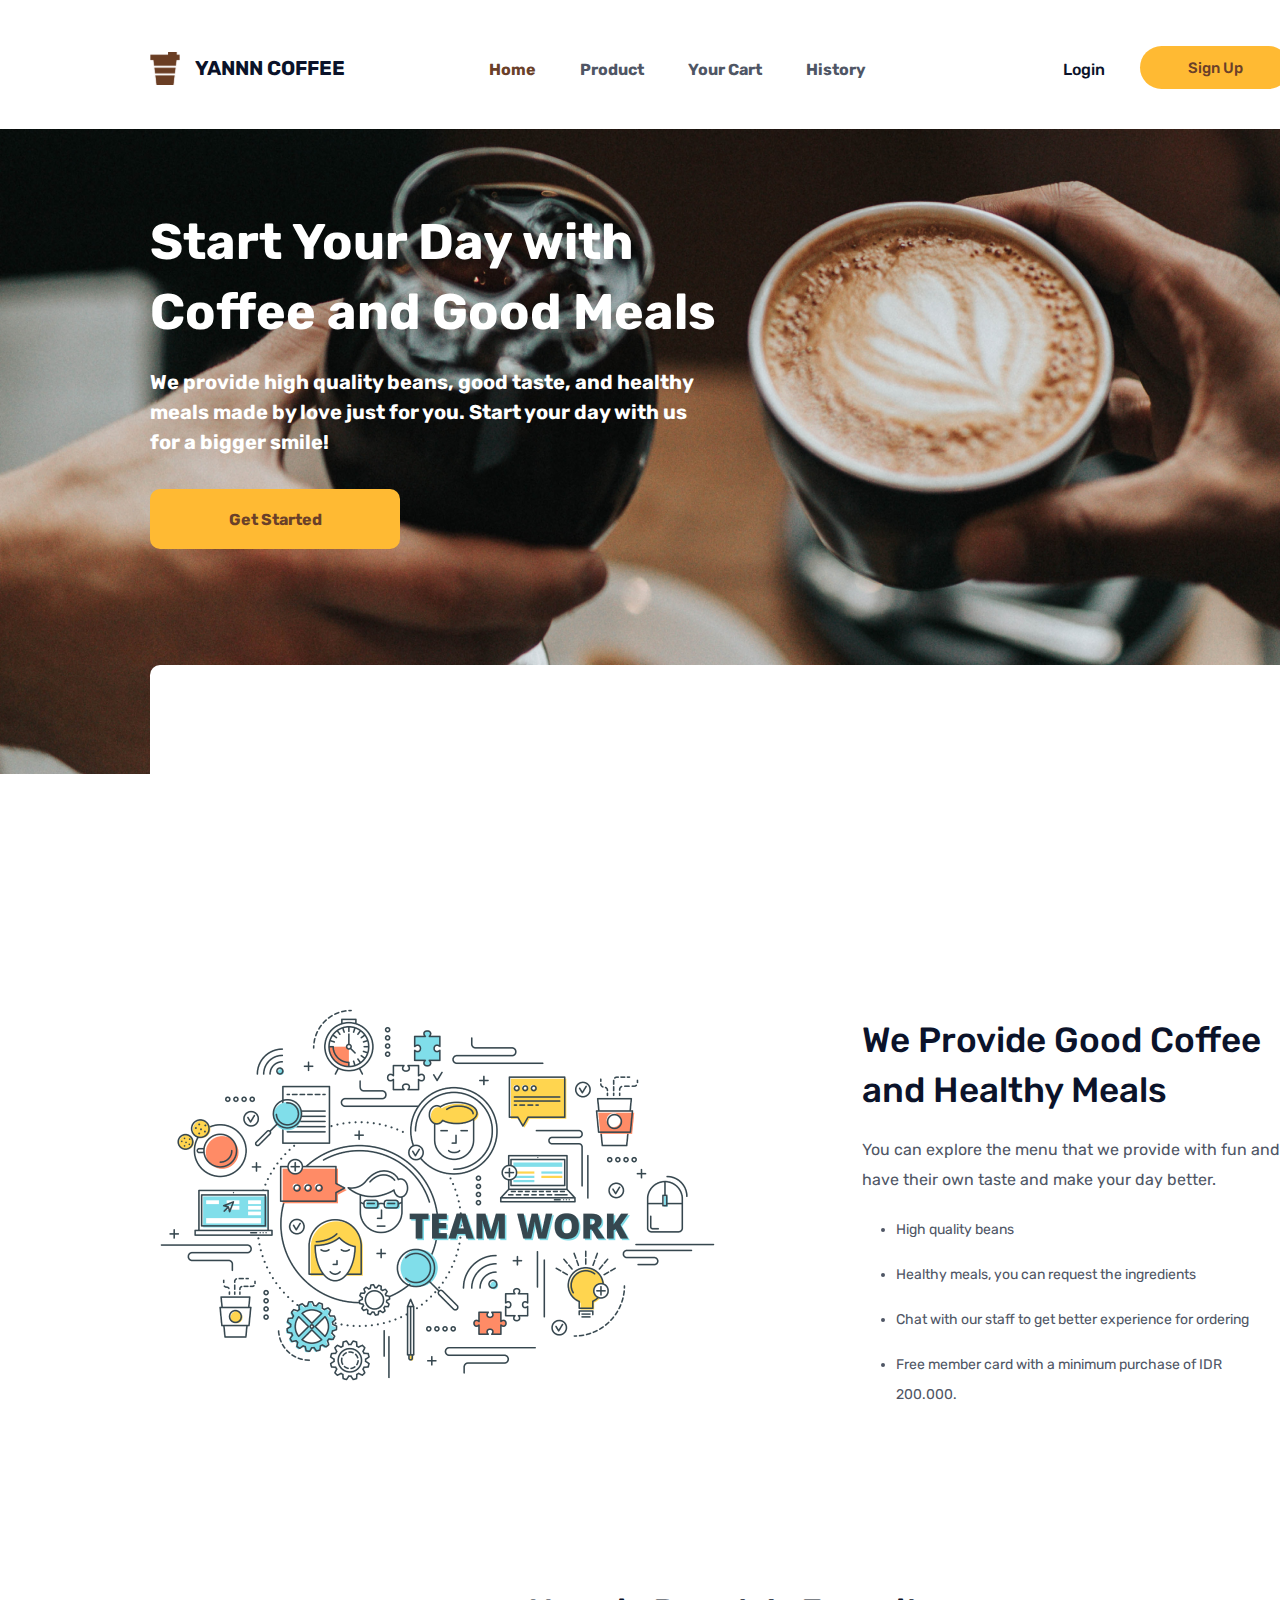
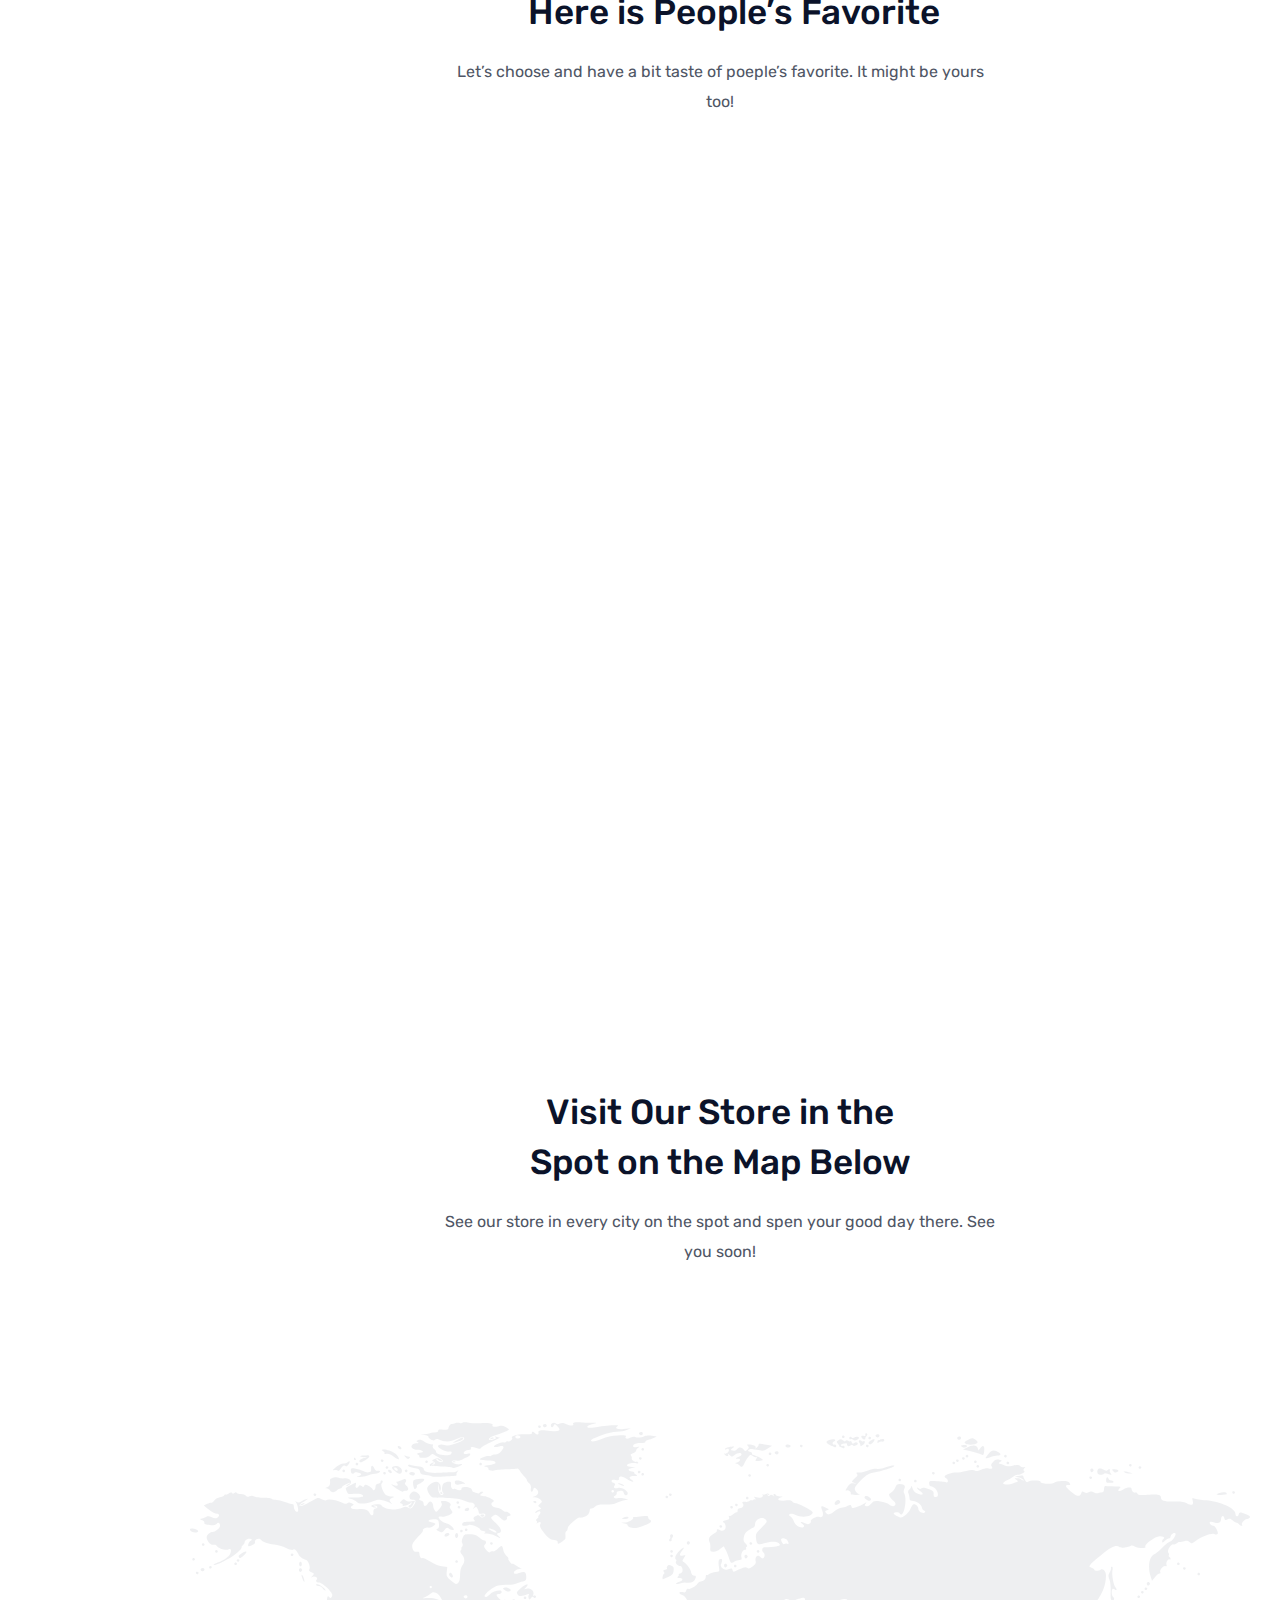
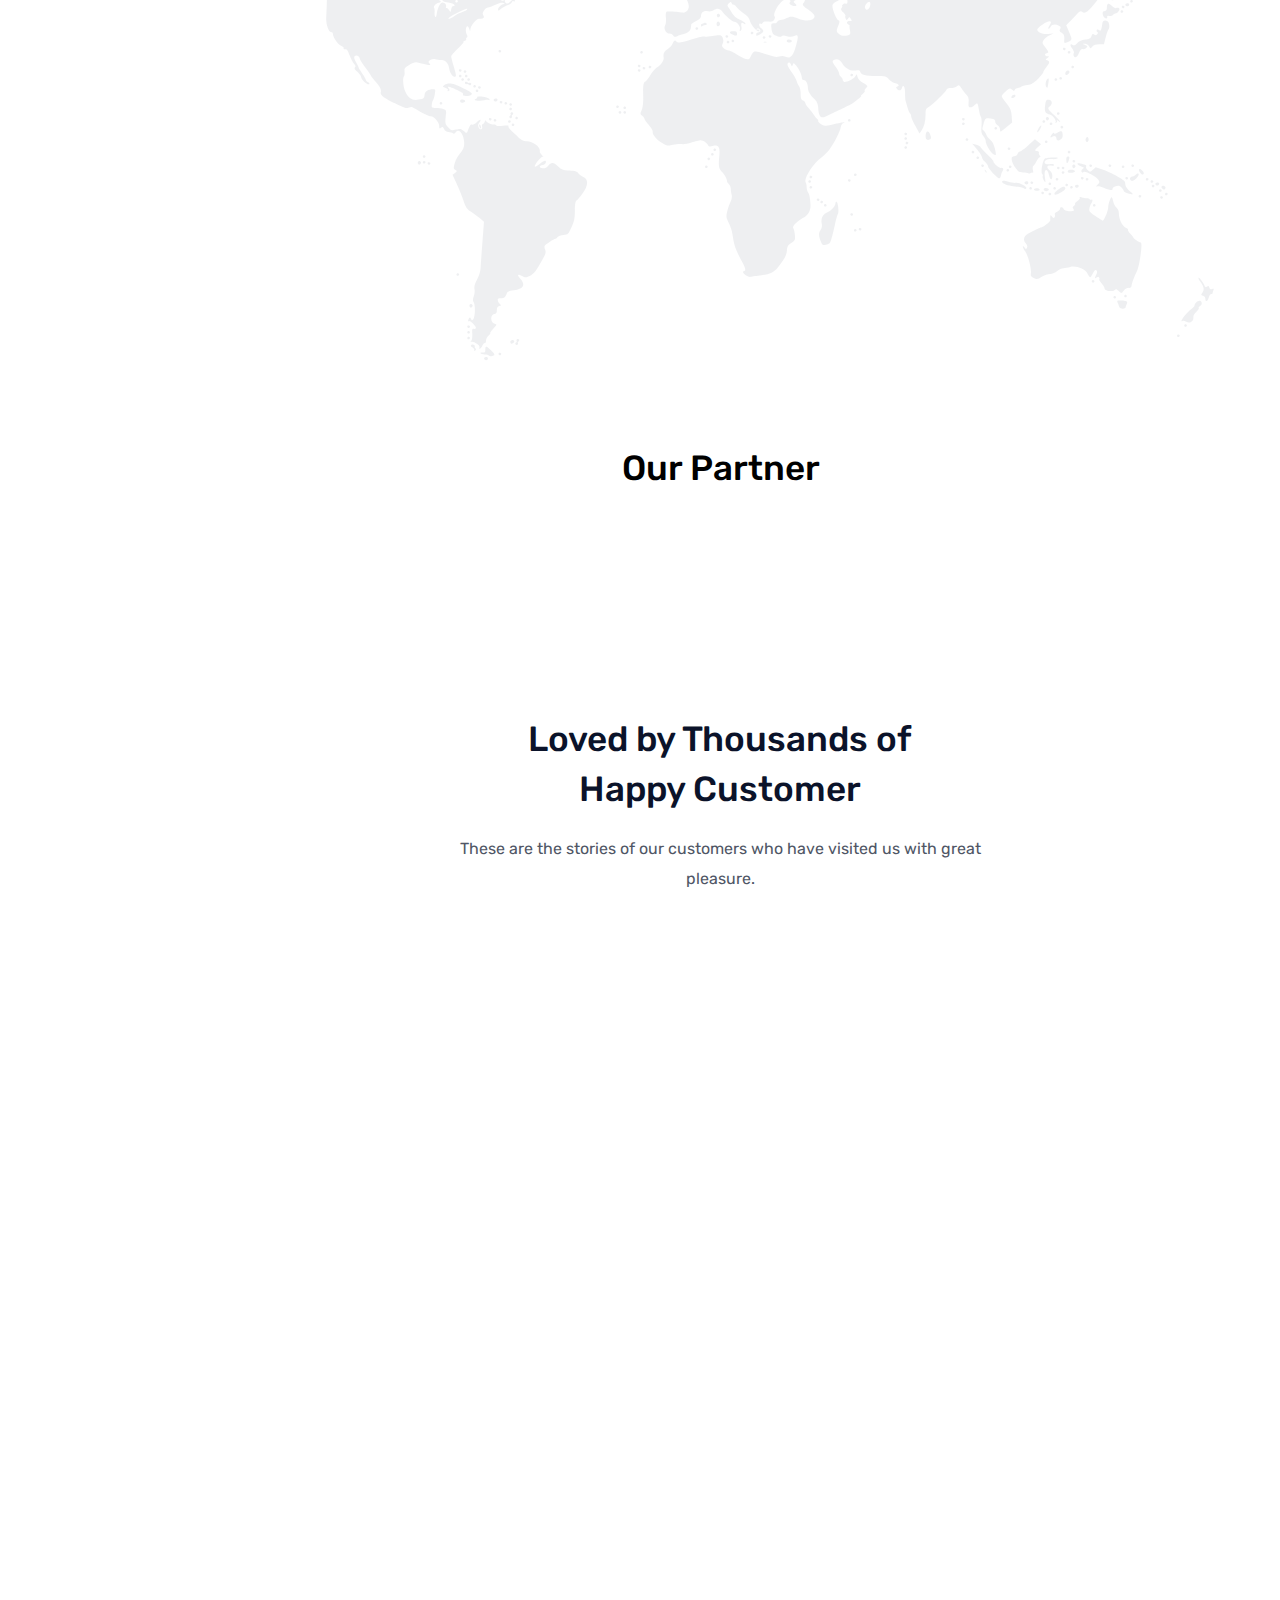
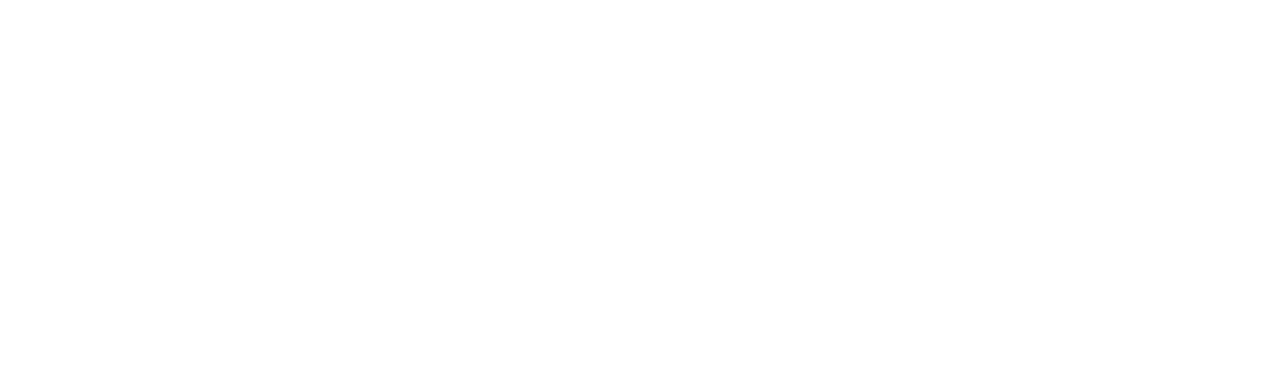
==== week1/coffee shop/index.html @ 3c293104 "initial commit" ====
<!doctype html>
<html lang="en">
<head>
    <meta charset="utf-8">
    <meta name="viewport" content="width=device-width, initial-scale=1">
    <title>Coffe Shop</title>
    <link rel="stylesheet" href="css/homepage.css">
</head>
<body>
    <!-- Nav Section Start -->
    <nav>
        <div class="logo">
            <img src="img/coffeeLogo.svg" alt="logo">
        </div>

        <div class="nav-items">
            <ul>
                <li class="title">YANNN COFFEE</li>
                <a href="#"><li class="home">Home</li></a>
                <a href="#"><li>Product</li></a>
                <a href="#"><li>Your Cart</li></a>
                <a href="#"><li>History</li></a>
                <a href="#"><li class="login">Login</li></a>
                <a href="#"><li class="sign-up">Sign Up</li></a>
            </ul>
        </div>
    </nav>
    <!-- Nav Section End -->

    <!-- Container-1 Start -->
    <div class="hero-1">
        <img src="img/hero-1.png" alt="hero">
    </div>
    <div class="container-1-content-1">Start Your Day with Coffee and Good Meals</div>
    <div class="container-1-content-2">We provide high quality beans, good taste, and healthy meals made by love just for you. Start your day with us for a bigger smile!</div>
    <div class="container-1-content-3"><a href="#"><p class="get-started">Get Started</p></a></div>
    <!-- Container-1 End -->

    <!-- white-box start -->
    <div class="white-box">
        <div class="staff"></div>
        <div class="stores"></div>
        <div class="customers"></div>
    </div>
    <!-- white-box end -->

    <!-- Container-2 Start -->
    <div class="hero-2">
        <img src="img/hero-2.png" alt="hero">
    </div>
    <div class="container-2-content-1">We Provide Good Coffee and Healthy Meals</div>
    <div class="container-2-content-2">You can explore the menu that we provide with fun and have their own taste and make your day better.</div>
    <div class="container-2-content-3">
        <ul>
            <li>High quality beans</li>
            <li>Healthy meals, you can request the ingredients</li>
            <li>Chat with our staff to get better experience for ordering</li>
            <li>Free member card with a minimum purchase of IDR 200.000.</li>
        </ul>
    </div>
    <!-- Container-2 End -->

    <!-- Container-3 Start -->
    <div class="container-3-content-1">Here is People’s Favorite</div>
    <div class="container-3-content-2">Let’s choose and have a bit taste of poeple’s favorite. It might be yours too!</div>
    <!-- Container-3 End -->

    <!-- Container-4 Start -->
    <div class="container-4-content-1">Visit Our Store in the Spot on the Map Below</div>
    <div class="container-4-content-2">See our store in every city on the spot and spen your good day there. See you soon!</div>
    <div class="container-4-content-3">
        <img src="img/map.svg" alt="">
    </div>
    <!-- Container-4 End -->

    <!-- Container-5 Start -->
    <div class="container-5-content-1">Our Partner</div>
    <div class="container-5-content-2">Loved by Thousands of Happy Customer</div>
    <div class="container-5-content-3">These are the stories of our customers who have visited us with great pleasure.</div>
    <!-- Container-5 End -->

</body>
</html>
---- week1/coffee shop/css/homepage.css ----
@import url('https://fonts.googleapis.com/css2?family=Rubik:wght@400;500;700&display=swap');
* {
    margin: 0;
    padding: 0;
}
body {
    background-color: #FFFFFF;
    width: 1440px;
    height: 5189px;
    font-family: 'Rubik', sans-serif;
    /* overflow-x: hidden; */
}

/* Nav Section Start */
nav {
    width: 1440px;
    height: 129px;
    position: relative;
}
.logo {
    position: absolute;
    left: 150px;
    top: 52px;
}
.nav-items .title {
    display: inline-block;
    list-style-type: none;
    margin-left: 195px;
    margin-top: 56px;

    font-family: 'Rubik';
    font-style: normal;
    font-weight: 700;
    font-size: 20px;
    color: #0B132A;
}
.nav-items .home {
    margin-left: 140px;
    color: #6A4029;
}
.nav-items ul a li {
    display: inline-block;
    list-style-type: none;
    margin-right: 40px;
    
    font-family: 'Rubik';
    font-style: normal;
    font-weight: 700;
    font-size: 16px;
    color: #4F5665;
}
.nav-items .login {
    margin-left: 153px;
    margin-right: 85px;

    font-family: 'Rubik';
    font-style: normal;
    font-weight: 500;
    font-size: 16px;
    color: #0B132A;
}
.nav-items .sign-up {
    position: absolute;
    width: 150px;
    height: 30px;
    left: 1140px;
    top: 45.62px;

    background: #FFBA33;
    border-radius: 50px;

    text-align: center;
    padding-top: 13px;
    font-family: 'Rubik';
    font-style: normal;
    font-weight: 500;
    font-size: 15px;
    color: #6A4029
}
/* Nav Section End */


/* Container-1 Start*/
.hero-1 img {
    width: 1440px;
    height: 645px;
}
.container-1-content-1 {
    position: absolute;
    width: 570px;
    height: 140px;
    left: 150px;
    top: 207px;

    font-family: 'Rubik';
    font-style: normal;
    font-weight: 700;
    font-size: 50px;
    line-height: 70px;

    color: #FFFFFF;
}
.container-1-content-2 {
    position: absolute;
    width: 555px;
    height: 90px;
    left: 150px;
    top: 366.77px;

    font-family: 'Rubik';
    font-style: normal;
    font-weight: 700;
    font-size: 20px;
    line-height: 30px;

    color: #FFFFFF;
}
.container-1-content-3 {
    position: absolute;
    width: 250px;
    height: 60px;
    left: 150px;
    top: 489px;

    background: #FFBA33;
    border-radius: 10px;
}
.container-1-content-3 .get-started {
    font-family: 'Rubik';
    font-style: normal;
    font-weight: 700;
    font-size: 16px;
    line-height: 25px;
    text-align: center;
    padding-top: 18px;

    color: #6A4029;
}
.container-1-content-3 a {
    text-decoration: none;
}
/* Container-1 End */

/* white-box start */
.white-box {
    position: absolute;
    width: 1140px;
    height: 200px;
    left: 150px;
    top: 664.55px;

    background: #FFFFFF;
    border-radius: 10px;
}
/* white-box end */

/* Container-2 Start */
.hero-2 img {
    position: absolute;
    width: 573px;
    height: 457px;
    left: 150px;
    top: 967px;
}
.container-2-content-1 {
    position: absolute;
    width: 432px;
    height: 100px;
    left: 862px;
    top: 1015px;

    font-family: 'Rubik';
    font-style: normal;
    font-weight: 500;
    font-size: 35px;
    line-height: 50px;

    color: #0B132A;
}
.container-2-content-2 {
    position: absolute;
    width: 427.88px;
    height: 60px;
    left: 862.12px;
    top: 1134.55px;

    font-family: 'Rubik';
    font-style: normal;
    font-weight: 400;
    font-size: 16px;
    line-height: 30px;

    color: #4F5665;
}
.container-2-content-3 {
    position: absolute;
    left: 896.2px;
    top: 1214.55px;

    font-family: 'Rubik';
    font-style: normal;
    font-weight: 400;
    font-size: 14px;
    line-height: 30px;

    color: #4F5665;
}
.container-2-content-3 ul li {
    margin-bottom: 15px;
}
/* Container-2 End */
/* Container-3 Start */
.container-3-content-1 {
    position: absolute;
    width: 418px;
    height: 50px;
    left: 528px;
    top: 1587px;

    font-family: 'Rubik';
    font-style: normal;
    font-weight: 500;
    font-size: 35px;
    line-height: 50px;

    color: #0B132A;
}
.container-3-content-2 {
    position: absolute;
    width: 555px;
    height: 30px;
    left: 442.5px;
    top: 1656.55px;

    font-family: 'Rubik';
    font-style: normal;
    font-weight: 400;
    font-size: 16px;
    line-height: 30px;

    text-align: center;

    color: #4F5665;
}
/* Container-3 End */
/* Container-4 Start */
.container-4-content-1 {
    position: absolute;
    width: 383.41px;
    height: 100px;
    left: 528.3px;
    top: 2686.55px;

    font-family: 'Rubik';
    font-style: normal;
    font-weight: 500;
    font-size: 35px;
    line-height: 50px;

    text-align: center;

    color: #0B132A;
}
.container-4-content-2 {
    position: absolute;
    width: 555px;
    height: 60px;
    left: 442.5px;
    top: 2806.55px;

    font-family: 'Rubik';
    font-style: normal;
    font-weight: 400;
    font-size: 16px;
    line-height: 30px;

    text-align: center;

    color: #4F5665;
}
.container-4-content-3 {
    position: absolute;
    width: 1060px;
    height: 537.77px;
    left: 190px;
    top: 3022.36px;
}
/* Container-4 End */
/* Container-5 Start */
.container-5-content-1 {
    position: absolute;
    width: 555px;
    height: 30px;
    left: 443px;
    top: 3653px;
    
    font-family: 'Rubik';
    font-style: normal;
    font-weight: 500;
    font-size: 35px;
    line-height: 30px;

    text-align: center;
    
    color: #000000;
}
.container-5-content-2 {
    position: absolute;
    width: 447.81px;
    height: 100px;
    left: 496.1px;
    top: 3914px;

    font-family: 'Rubik';
    font-style: normal;
    font-weight: 500;
    font-size: 35px;
    line-height: 50px;

    text-align: center;

    color: #0B132A;
}
.container-5-content-3 {
    position: absolute;
    width: 555px;
    height: 60px;
    left: 442.5px;
    top: 4034px;

    font-family: 'Rubik';
    font-style: normal;
    font-weight: 400;
    font-size: 16px;
    line-height: 30px;

    text-align: center;

    color: #4F5665;
}
/* Container-5 End */
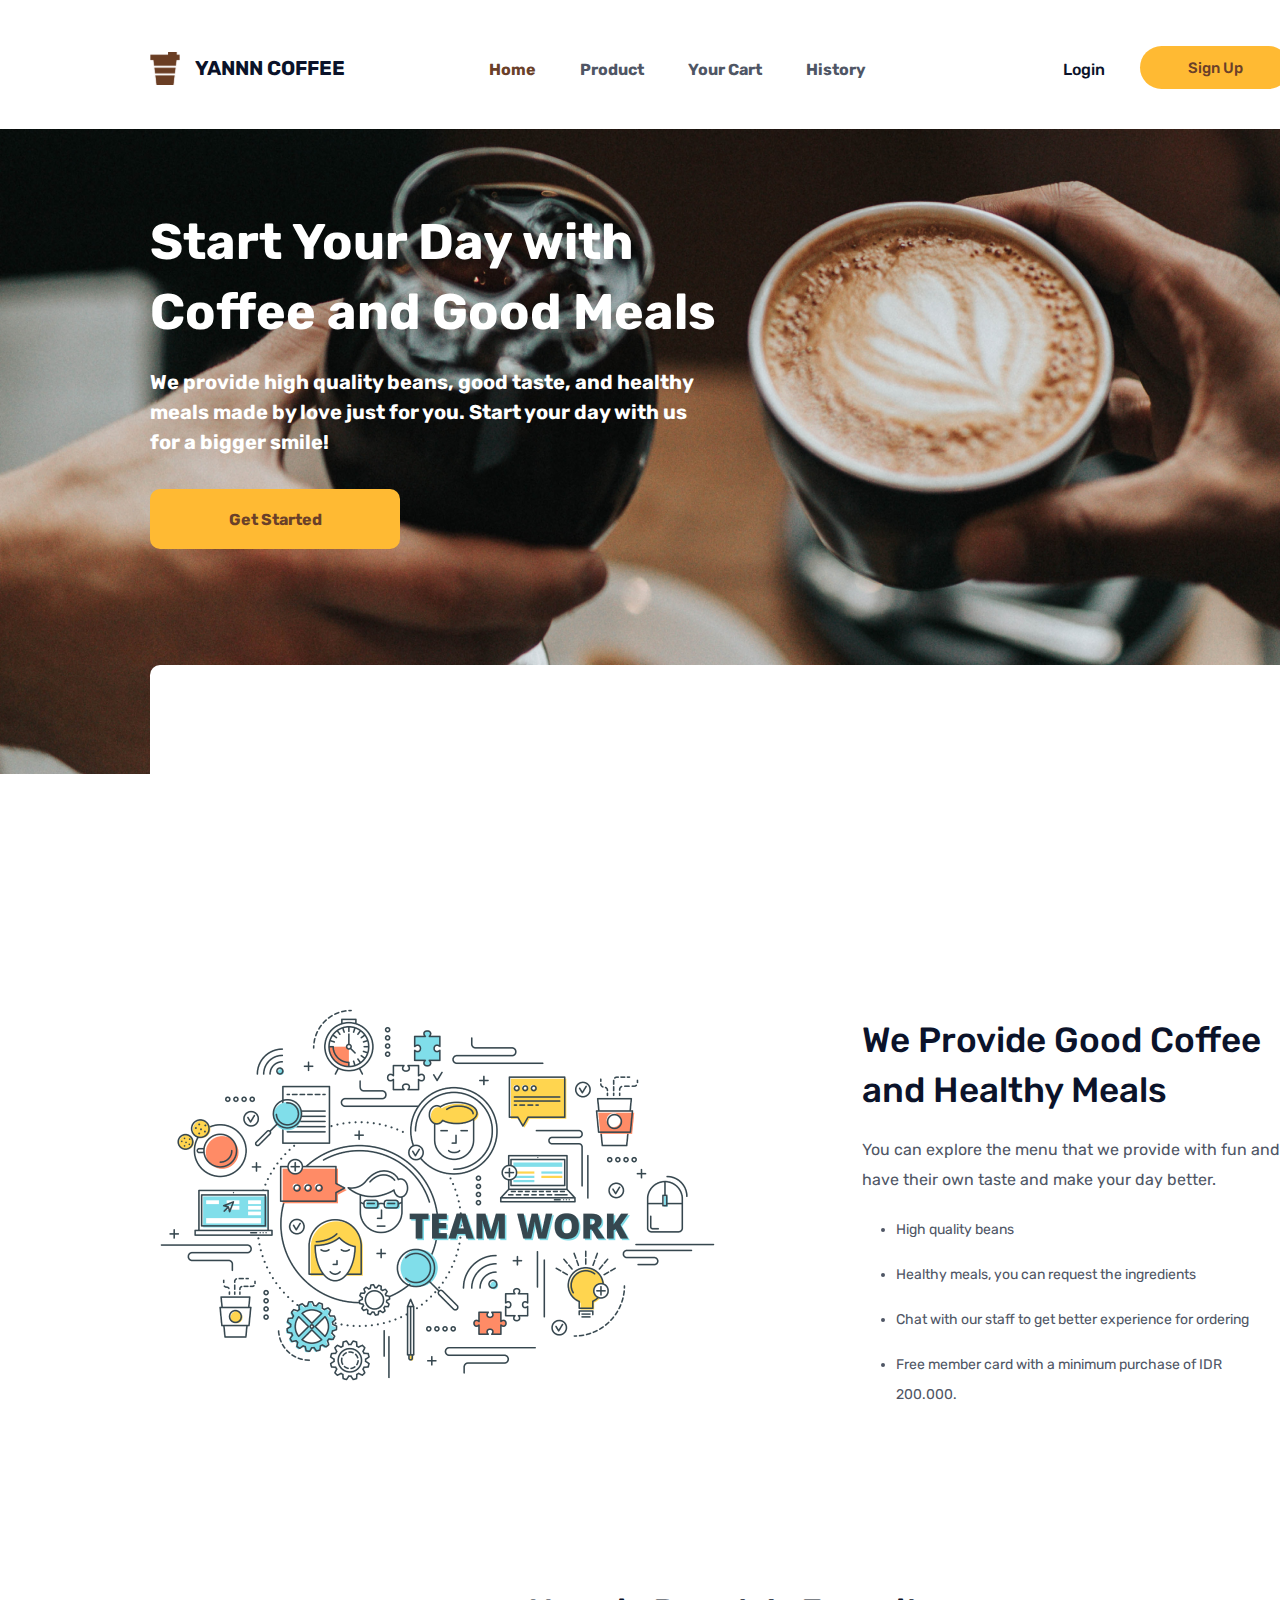
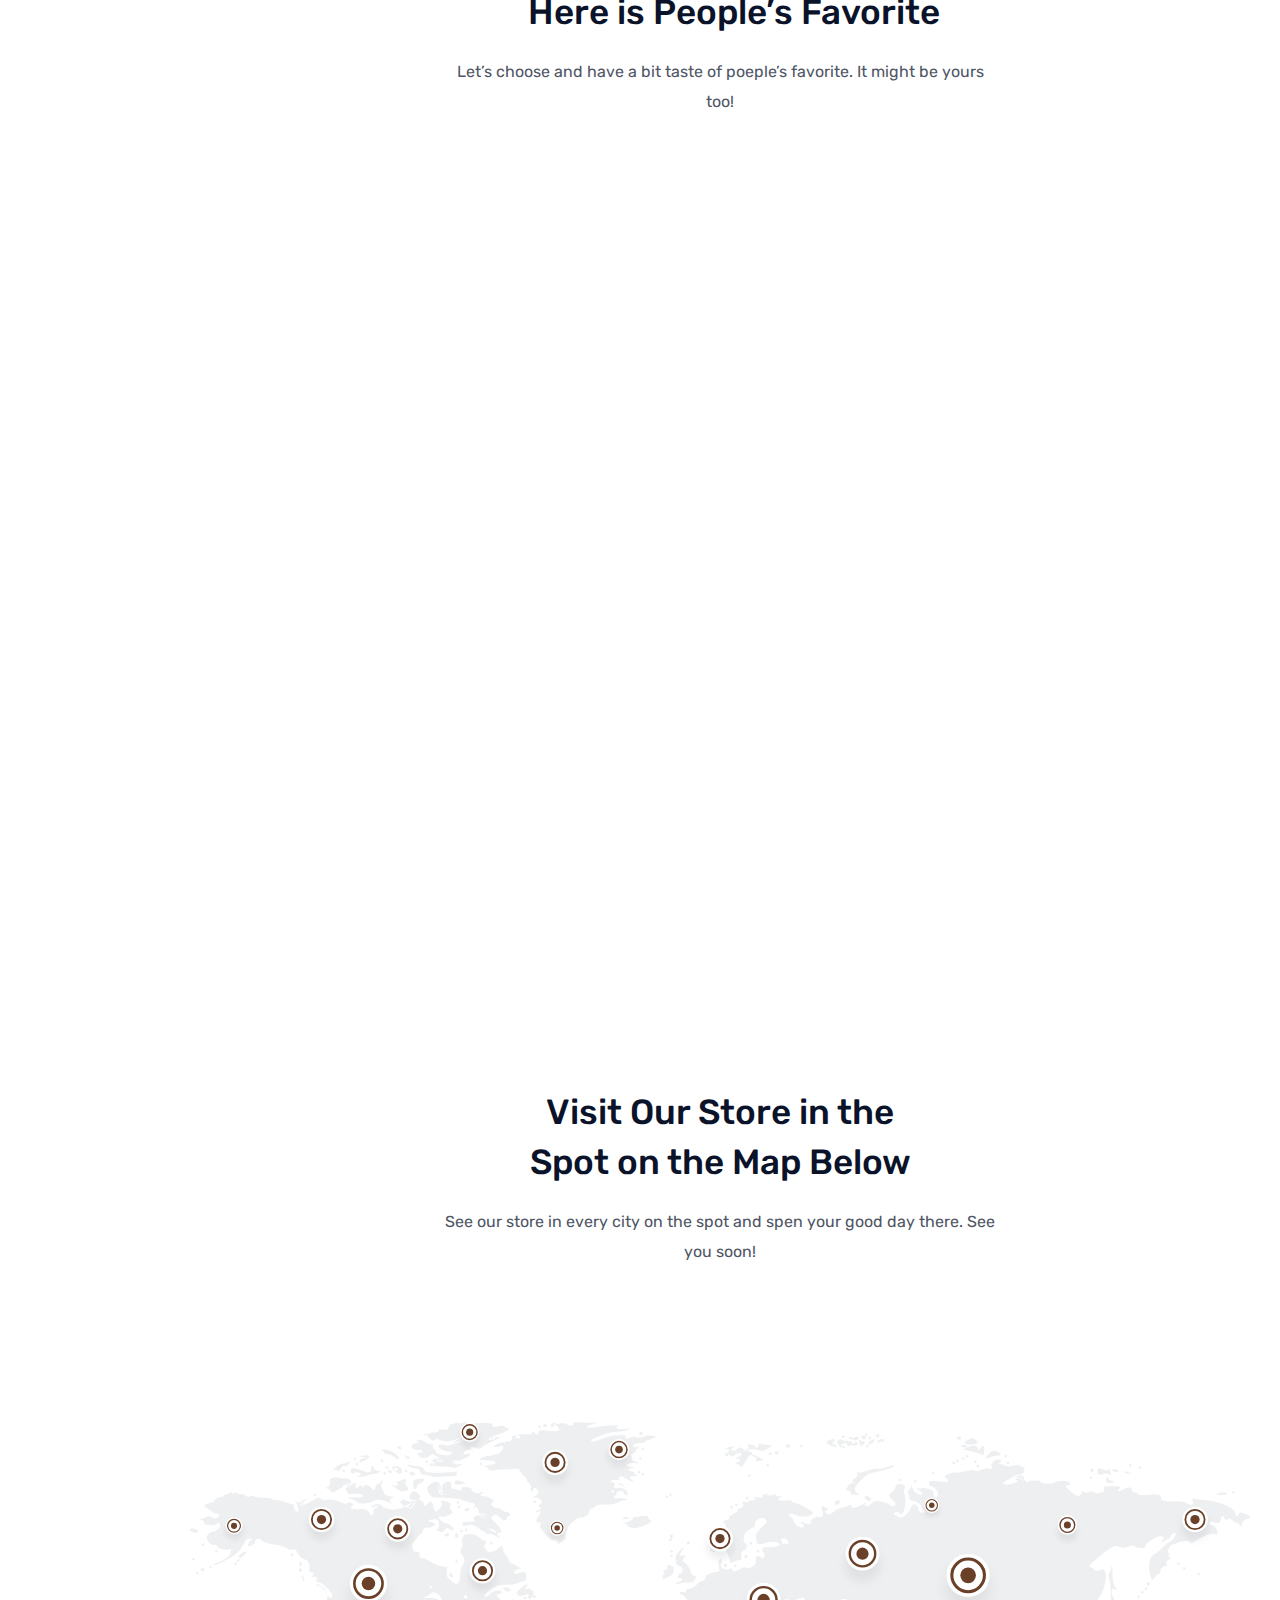
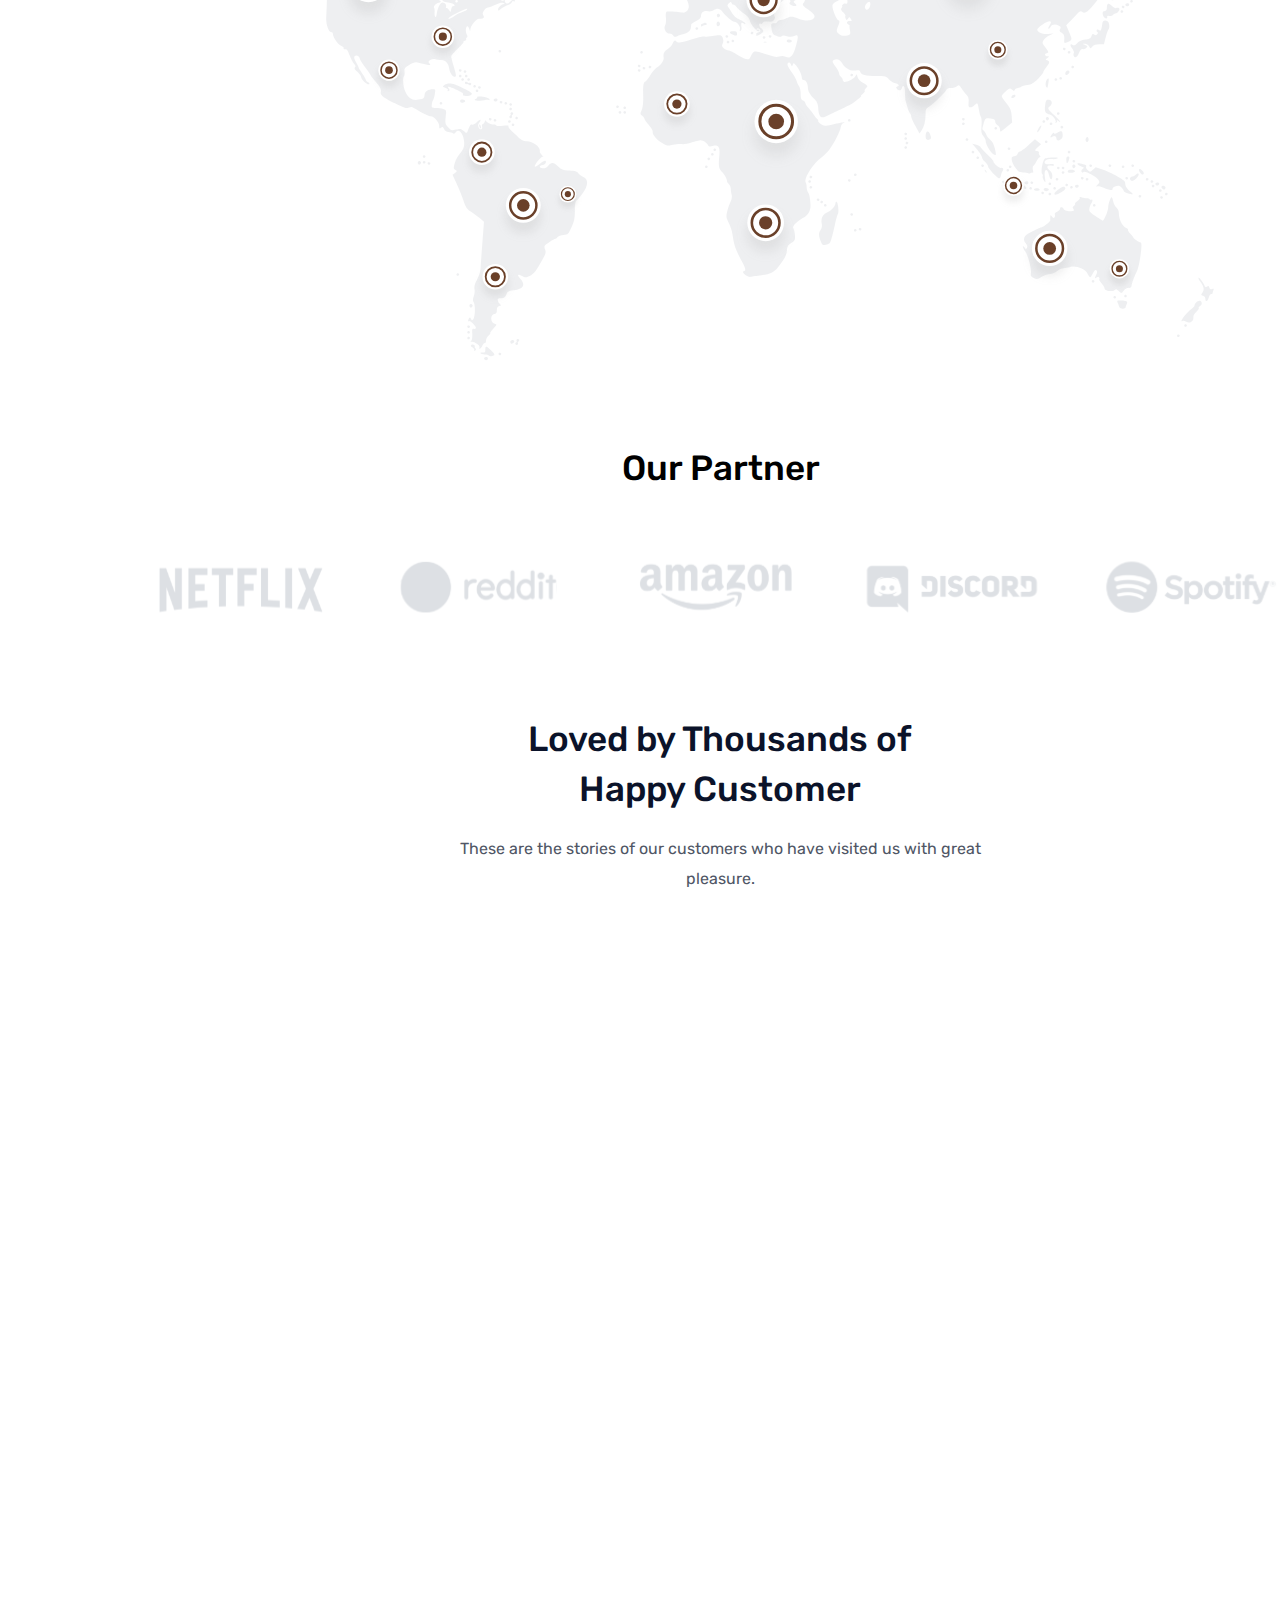
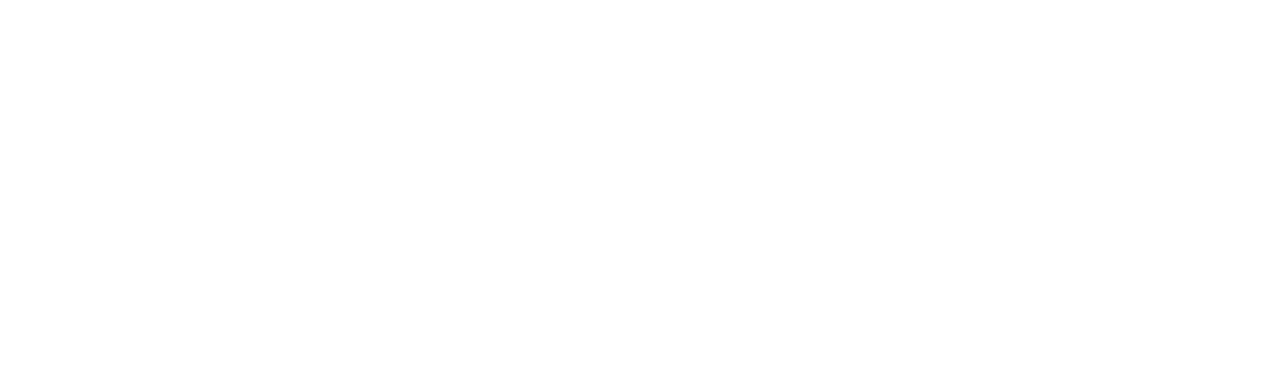
==== commit 727b638f: "commit 12/3/22" ====
--- a/week1/coffee shop/index.html
+++ b/week1/coffee shop/index.html
@@ -16,12 +16,12 @@
         <div class="nav-items">
             <ul>
                 <li class="title">YANNN COFFEE</li>
-                <a href="#"><li class="home">Home</li></a>
-                <a href="#"><li>Product</li></a>
+                <a href="index.html"><li class="home">Home</li></a>
+                <a href="product.html"><li>Product</li></a>
                 <a href="#"><li>Your Cart</li></a>
                 <a href="#"><li>History</li></a>
-                <a href="#"><li class="login">Login</li></a>
-                <a href="#"><li class="sign-up">Sign Up</li></a>
+                <a href="login.html"><li class="login">Login</li></a>
+                <a href="signup.html"><li class="sign-up">Sign Up</li></a>
             </ul>
         </div>
     </nav>
@@ -69,12 +69,13 @@
     <div class="container-4-content-1">Visit Our Store in the Spot on the Map Below</div>
     <div class="container-4-content-2">See our store in every city on the spot and spen your good day there. See you soon!</div>
     <div class="container-4-content-3">
-        <img src="img/map.svg" alt="">
+        <img src="img/coordinate.svg" alt="">
     </div>
     <!-- Container-4 End -->
 
     <!-- Container-5 Start -->
     <div class="container-5-content-1">Our Partner</div>
+    <div class="sponsored"><img src="img/sponsored.svg" alt=""></div>
     <div class="container-5-content-2">Loved by Thousands of Happy Customer</div>
     <div class="container-5-content-3">These are the stories of our customers who have visited us with great pleasure.</div>
     <!-- Container-5 End -->
--- a/week1/coffee shop/css/homepage.css
+++ b/week1/coffee shop/css/homepage.css
@@ -304,6 +304,13 @@
     
     color: #000000;
 }
+.sponsored {
+    position: absolute;
+    width: 1135.64px;
+    height: 208.32px;
+    left: 141px;
+    top: 3683px;
+}
 .container-5-content-2 {
     position: absolute;
     width: 447.81px;
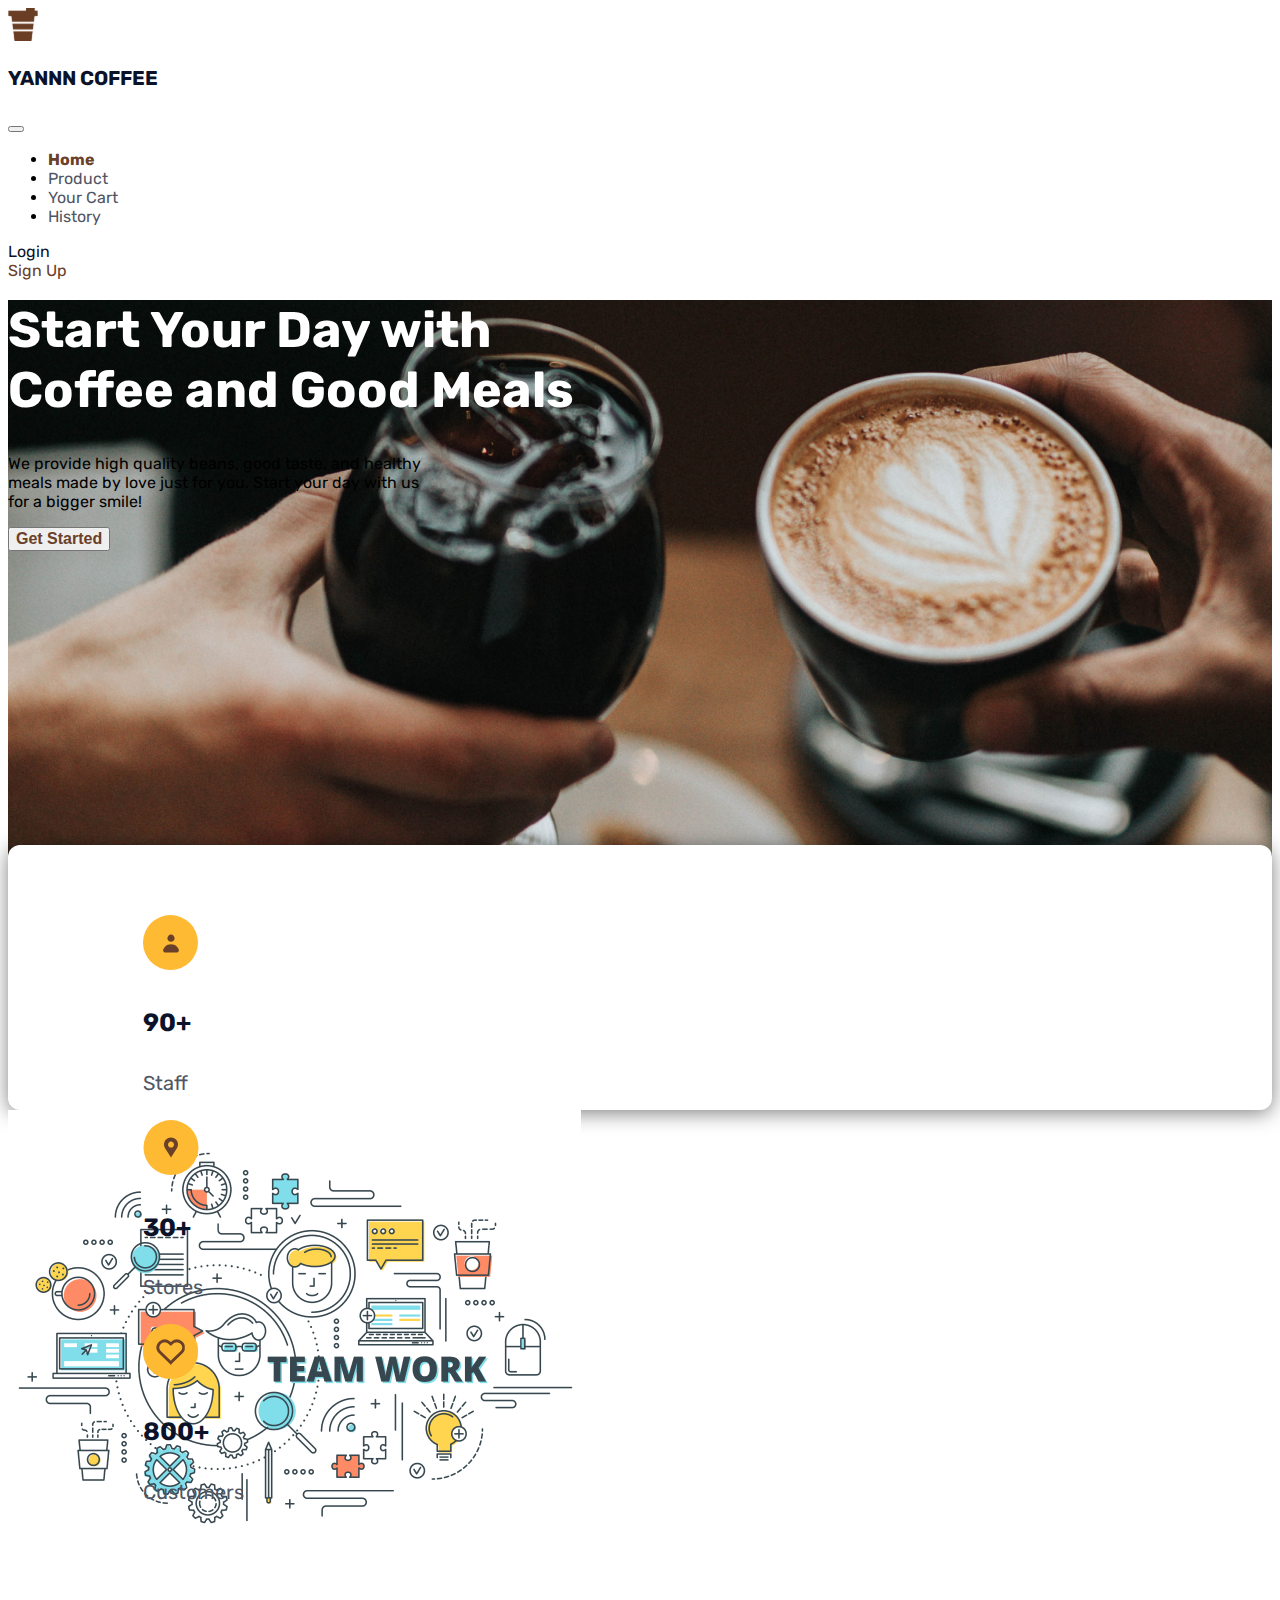
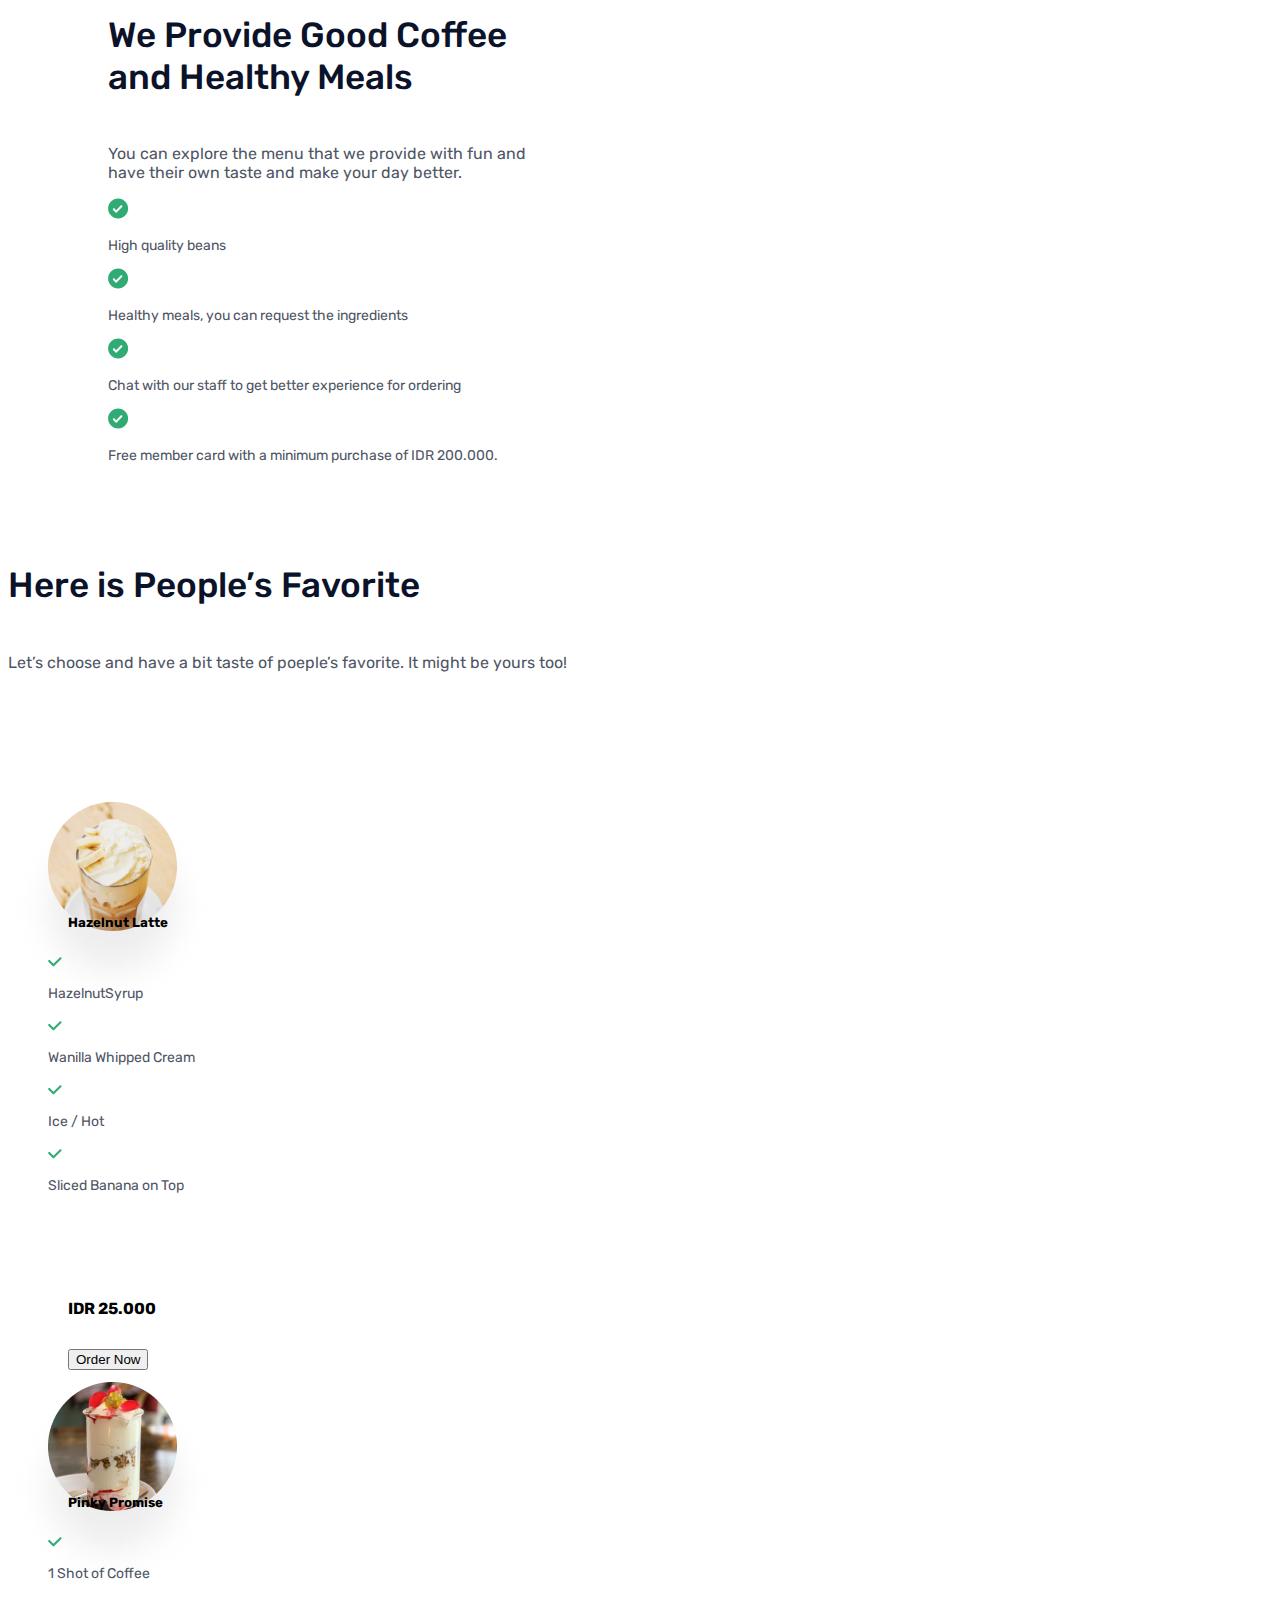
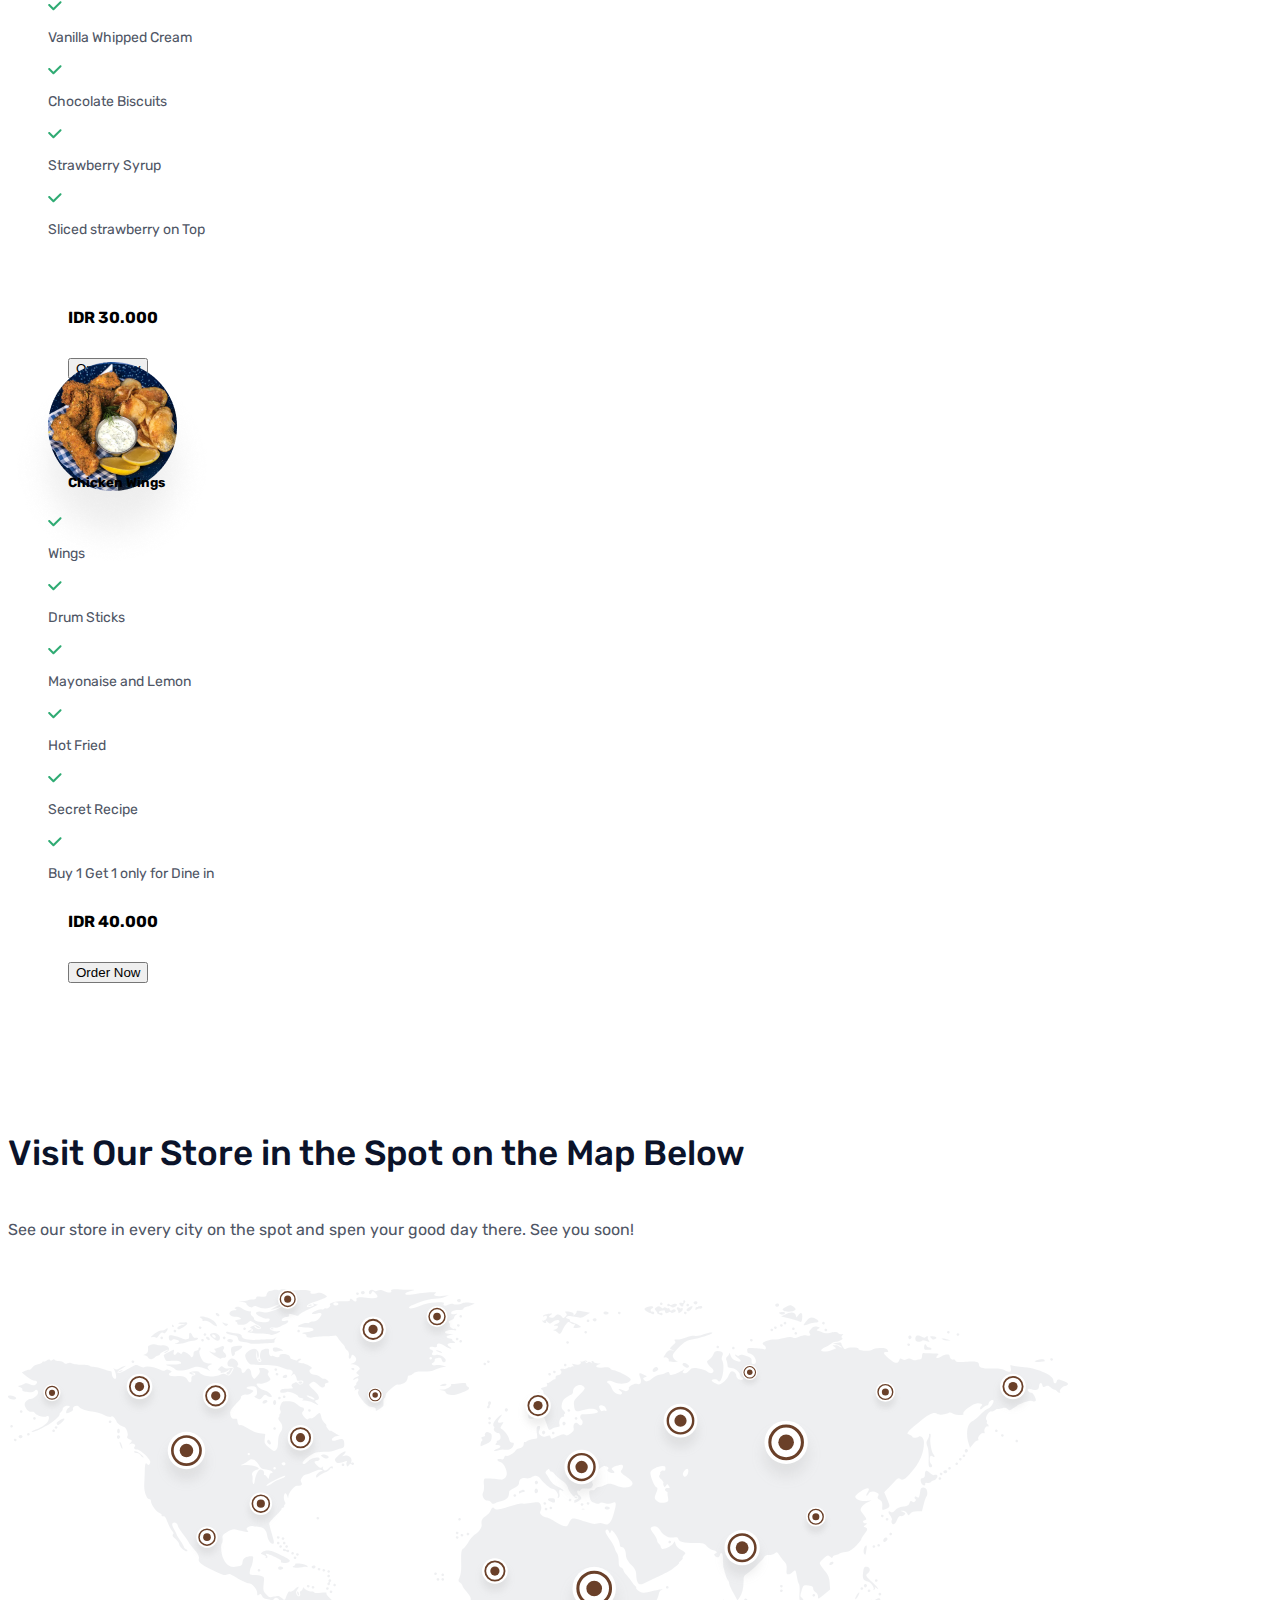
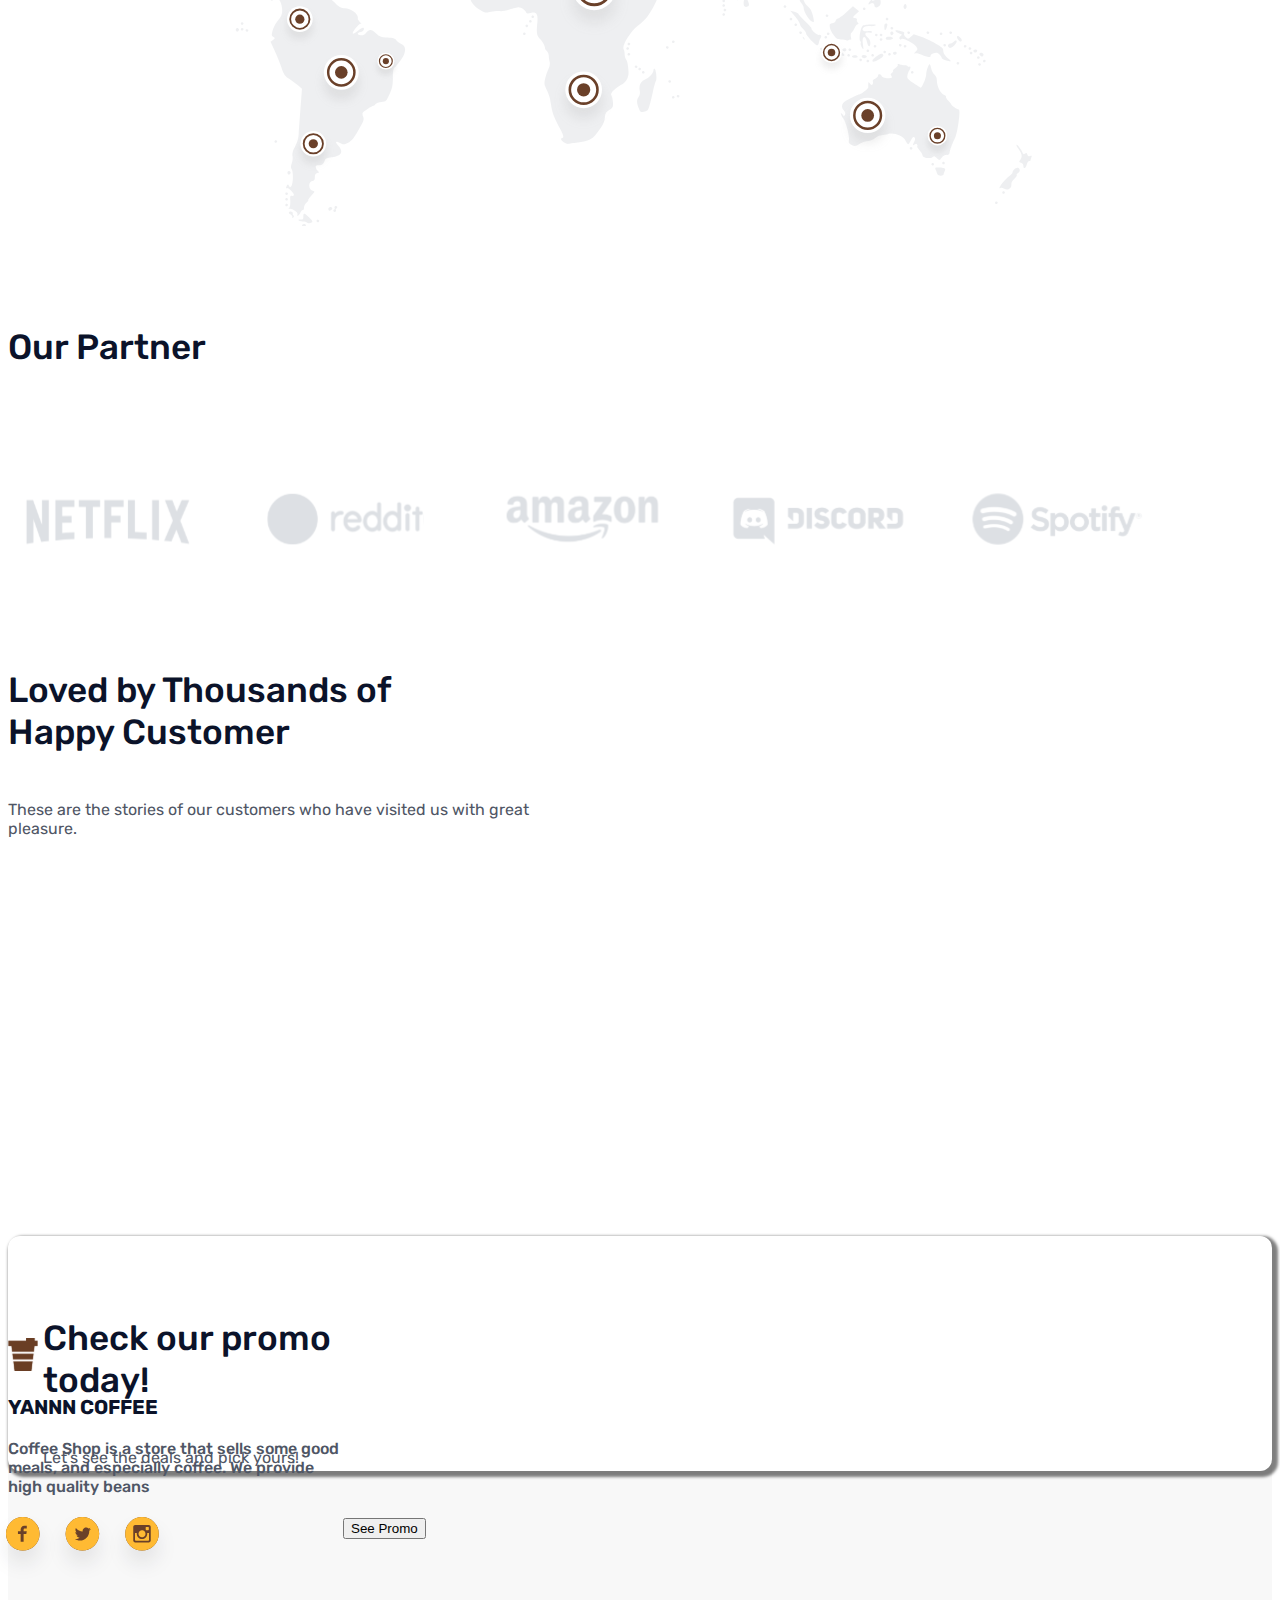
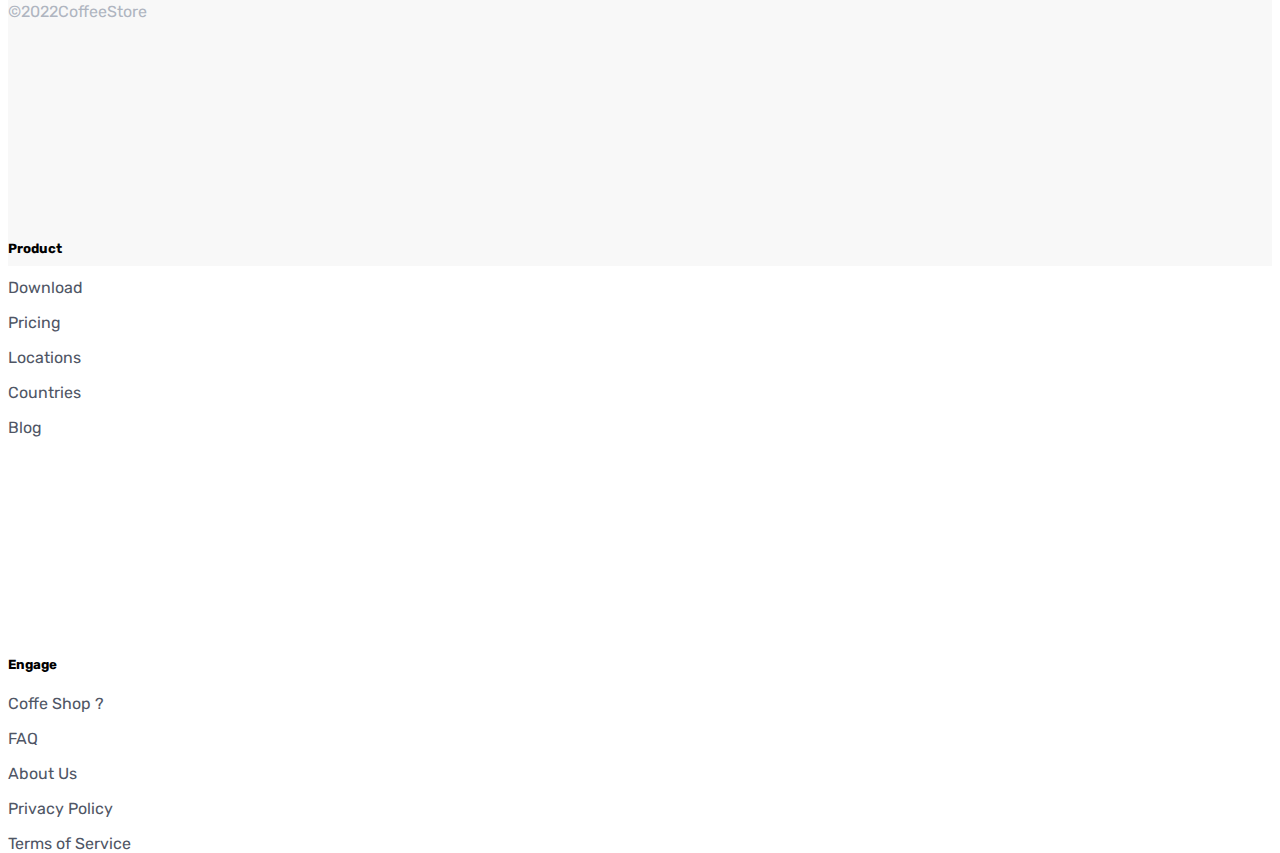
==== commit c7cf7c15: "Homepage dan product page ready 12/4/2022" ====
--- a/week1/coffee shop/index.html
+++ b/week1/coffee shop/index.html
@@ -1,84 +1,368 @@
-<!doctype html>
+<!DOCTYPE html>
 <html lang="en">
 <head>
-    <meta charset="utf-8">
-    <meta name="viewport" content="width=device-width, initial-scale=1">
-    <title>Coffe Shop</title>
+    <meta charset="UTF-8">
+    <meta http-equiv="X-UA-Compatible" content="IE=edge">
+    <meta name="viewport" content="width=device-width, initial-scale=1.0">
+
+    <!-- Bootstrap v5.2 -->
+    <link href="https://cdn.jsdelivr.net/npm/bootstrap@5.2.3/dist/css/bootstrap.min.css" rel="stylesheet"
+    integrity="sha384-rbsA2VBKQhggwzxH7pPCaAqO46MgnOM80zW1RWuH61DGLwZJEdK2Kadq2F9CUG65" crossorigin="anonymous">
+
+    <!-- Google Font -->
+    <link rel="preconnect" href="https://fonts.googleapis.com">
+    <link rel="preconnect" href="https://fonts.gstatic.com" crossorigin>
+    <link href="https://fonts.googleapis.com/css2?family=Rubik:wght@400;500;700&display=swap" rel="stylesheet">
+
+    <!-- CSS -->
     <link rel="stylesheet" href="css/homepage.css">
+    
+    <title>Homepage</title>
 </head>
 <body>
-    <!-- Nav Section Start -->
-    <nav>
-        <div class="logo">
-            <img src="img/coffeeLogo.svg" alt="logo">
-        </div>
-
-        <div class="nav-items">
-            <ul>
-                <li class="title">YANNN COFFEE</li>
-                <a href="index.html"><li class="home">Home</li></a>
-                <a href="product.html"><li>Product</li></a>
-                <a href="#"><li>Your Cart</li></a>
-                <a href="#"><li>History</li></a>
-                <a href="login.html"><li class="login">Login</li></a>
-                <a href="signup.html"><li class="sign-up">Sign Up</li></a>
-            </ul>
-        </div>
-    </nav>
-    <!-- Nav Section End -->
-
-    <!-- Container-1 Start -->
-    <div class="hero-1">
-        <img src="img/hero-1.png" alt="hero">
-    </div>
-    <div class="container-1-content-1">Start Your Day with Coffee and Good Meals</div>
-    <div class="container-1-content-2">We provide high quality beans, good taste, and healthy meals made by love just for you. Start your day with us for a bigger smile!</div>
-    <div class="container-1-content-3"><a href="#"><p class="get-started">Get Started</p></a></div>
-    <!-- Container-1 End -->
-
-    <!-- white-box start -->
-    <div class="white-box">
-        <div class="staff"></div>
-        <div class="stores"></div>
-        <div class="customers"></div>
-    </div>
-    <!-- white-box end -->
-
-    <!-- Container-2 Start -->
-    <div class="hero-2">
-        <img src="img/hero-2.png" alt="hero">
-    </div>
-    <div class="container-2-content-1">We Provide Good Coffee and Healthy Meals</div>
-    <div class="container-2-content-2">You can explore the menu that we provide with fun and have their own taste and make your day better.</div>
-    <div class="container-2-content-3">
-        <ul>
-            <li>High quality beans</li>
-            <li>Healthy meals, you can request the ingredients</li>
-            <li>Chat with our staff to get better experience for ordering</li>
-            <li>Free member card with a minimum purchase of IDR 200.000.</li>
-        </ul>
-    </div>
-    <!-- Container-2 End -->
-
-    <!-- Container-3 Start -->
-    <div class="container-3-content-1">Here is People’s Favorite</div>
-    <div class="container-3-content-2">Let’s choose and have a bit taste of poeple’s favorite. It might be yours too!</div>
-    <!-- Container-3 End -->
-
-    <!-- Container-4 Start -->
-    <div class="container-4-content-1">Visit Our Store in the Spot on the Map Below</div>
-    <div class="container-4-content-2">See our store in every city on the spot and spen your good day there. See you soon!</div>
-    <div class="container-4-content-3">
-        <img src="img/coordinate.svg" alt="">
-    </div>
-    <!-- Container-4 End -->
-
-    <!-- Container-5 Start -->
-    <div class="container-5-content-1">Our Partner</div>
-    <div class="sponsored"><img src="img/sponsored.svg" alt=""></div>
-    <div class="container-5-content-2">Loved by Thousands of Happy Customer</div>
-    <div class="container-5-content-3">These are the stories of our customers who have visited us with great pleasure.</div>
-    <!-- Container-5 End -->
-
+
+    <!-- Navbar Start -->
+    <header>
+        <div class="container">
+            <nav class="navbar navbar-expand-lg my-4">
+                <div class="container-fluid">
+                    <a class="navbar-brand" href="index.html">
+                        <img src="img/coffeeLogo.svg" alt="logo" class="pb-2">
+                        <p class="d-inline ps-2">YANNN COFFEE</p>
+                    </a>
+                    <button class="navbar-toggler" type="button" data-bs-toggle="collapse" data-bs-target="#navbarNav"
+                        aria-controls="navbarNav" aria-expanded="false" aria-label="Toggle navigation">
+                        <span class="navbar-toggler-icon"></span>
+                    </button>
+                    <div class="collapse navbar-collapse justify-content-center" id="navbarNav">
+                        <ul class="navbar-nav">
+                            <li class="nav-item">
+                                <a class="nav-link active mx-2" aria-current="page" href="#">Home</a>
+                            </li>
+                            <li class="nav-item">
+                                <a class="nav-link mx-2" href="product.html">Product</a>
+                            </li>
+                            <li class="nav-item">
+                                <a class="nav-link mx-2" href="#">Your Cart</a>
+                            </li>
+                            <li class="nav-item">
+                                <a class="nav-link mx-2" href="#">History</a>
+                            </li>
+                        </ul>
+                    </div>
+                    <div class="me-4">
+                        <a href="login.html" style="color: #0B132A;">Login</a>
+                    </div>
+                    <div class="btn btn-warning rounded-pill px-5 py-3"><a href="signup.html" style="color: #6A4029;">Sign Up</a></div>
+                </div>
+            </nav>
+        </div>
+    </header>
+    <!-- Navbar End -->
+
+    <!-- Section-1 : bg hero-1, typography, get started -->
+    <section class="section-1">
+        <div class="mt-4 p-5 bg-primary text-white hero-1">
+            <div class="container ">
+                <div class="row">
+                    <div class="col-7">
+                        <h1 class="pt-5 typo-1-s1" style="font-weight:700 ;">Start Your Day with <br>Coffee and Good Meals</h1>
+                        <p class="py-2 typo-2-s1typo-1-s1">We provide high quality beans, good taste, and healthy <br>meals made by love just for you. Start your day with us <br>for a bigger smile!</p>
+                        <button class="btn btn-warning px-5 py-3 typo-3-s1">Get Started</button>
+                    </div>
+                    <div class="col"></div>
+                </div>
+            </div>
+        </div>
+    </section>
+    <!-- Section-1 End -->
+
+        <!-- info panel start -->
+        <div class="container">
+            <div class="row">
+                <div class="col info-panel">
+                    <div class="row">
+                        <div class="col-lg">
+                            <img src="img/homepage/user.svg" alt="icon" class="float-lg-start">
+                            <h4>90+</h4>
+                            <p>Staff</p>
+                        </div>
+                        <div class="col-lg">
+                            <img src="img/homepage/location.svg" alt="icon" class="float-lg-start">
+                            <h4>30+</h4>
+                            <p>Stores</p>
+                        </div>
+                        <div class="col-lg">
+                            <img src="img/homepage/Server.png" alt="icon" class="float-lg-start">
+                            <h4>800+</h4>
+                            <p>Customers</p>
+                        </div>
+                    </div>
+                </div>
+            </div>
+        </div>
+        <!-- info panel end -->
+
+    <!-- Section-2 : bg hero-2, We Provide Good Coffee.. -->
+    <section class="section-2">
+        <div class="container">
+            <div class="row pt-5">
+                <div class="col">
+                    <div class="hero-2"></div>
+                </div>
+                <div class="col py-5 s2">
+                    <h4 class="typo-primary">We Provide Good Coffee <br>and Healthy Meals</h4>
+                    <p class="typo-secondary py-3">You can explore the menu that we provide with fun and <br>have their own taste and make your day better.</p>
+                    <div>
+                        <img src="img/homepage/checklist.svg" alt="">
+                        <p class="d-inline ps-2 typo-3-s2">High quality beans</p>
+                    </div>
+                    <div class="py-3">
+                        <img src="img/homepage/checklist.svg" alt="">
+                        <p class="d-inline ps-2 typo-3-s2">Healthy meals, you can request the ingredients</p>
+                    </div>
+                    <div>
+                        <img src="img/homepage/checklist.svg" alt="">
+                        <p class="d-inline ps-2 typo-3-s2">Chat with our staff to get better experience for ordering</p>
+                    </div>
+                    <div class="py-3">
+                        <img src="img/homepage/checklist.svg" alt="">
+                        <p class="d-inline ps-2 typo-3-s2">Free member card with a minimum purchase of IDR 200.000.</p>
+                    </div>
+                </div>
+            </div>
+        </div>
+    </section>
+
+    <!-- Section-3 : Here is People’s Favorite, 3 CARD -->
+    <section class="section-3">
+        <div class="container">
+            <div class="row text-center">
+                <div class="col">
+                    <h4 class="typo-primary">Here is People’s Favorite</h4>
+                    <p class="typo-secondary">Let’s choose and have a bit taste of poeple’s favorite. It might be yours too!</p>
+                </div>
+            </div>
+        </div>
+
+        <!-- 3 CARD START -->
+        <div class="container mt-card">
+            <div class="row row-cols-1 row-cols-md-3 g-4">
+                <div class="col text-start">
+                    <div class="card" style="height: 580px; width: 300px;">
+                        <img src="img/homepage/card1.png" class="card-img-top" alt="card" style="margin-top: -90px;">
+                        <div class="card-body">
+                            <h5 class="card-title" style="margin-top: -100px; margin-left: 60px;">Hazelnut Latte</h5>
+                            <div class="card-text pt-5" style="margin-left: 40px;">
+                                <img src="img/homepage/checkcard.svg" alt="">
+                                <p class="d-inline ps-2 typo-3-s2">HazelnutSyrup</p>
+                            </div>
+                            <div class="card-text my-3" style="margin-left: 40px;">
+                                <img src="img/homepage/checkcard.svg" alt="">
+                                <p class="d-inline ps-2 typo-3-s2">Wanilla Whipped Cream</p>
+                            </div>
+                            <div class="card-text" style="margin-left: 40px;">
+                                <img src="img/homepage/checkcard.svg" alt="">
+                                <p class="d-inline ps-2 typo-3-s2">Ice / Hot</p>
+                            </div>
+                            <div class="card-text my-3" style="margin-left: 40px;">
+                                <img src="img/homepage/checkcard.svg" alt="">
+                                <p class="d-inline ps-2 typo-3-s2">Sliced Banana on Top</p>
+                            </div>
+                            <h4 style="margin-left: 60px; margin-top: 105px;">IDR 25.000</h4>
+                            <button class="btn btn-warning rounded-pill px-4" style="margin-left: 60px; margin-top: 10px;">
+                                Order Now
+                            </button>
+                        </div>
+                    </div>
+                </div>
+                <div class="col text-start">
+                    <div class="card" style="height: 580px; width: 300px;">
+                        <img src="img/homepage/card2.png" class="card-img-top" alt="card" style="margin-top: -90px;">
+                        <div class="card-body">
+                            <h5 class="card-title" style="margin-top: -100px; margin-left: 60px;">Pinky Promise</h5>
+                            <div class="card-text pt-5" style="margin-left: 40px;">
+                                <img src="img/homepage/checkcard.svg" alt="">
+                                <p class="d-inline ps-2 typo-3-s2">1 Shot of Coffee</p>
+                            </div>
+                            <div class="card-text my-3" style="margin-left: 40px;">
+                                <img src="img/homepage/checkcard.svg" alt="">
+                                <p class="d-inline ps-2 typo-3-s2">Vanilla Whipped Cream</p>
+                            </div>
+                            <div class="card-text" style="margin-left: 40px;">
+                                <img src="img/homepage/checkcard.svg" alt="">
+                                <p class="d-inline ps-2 typo-3-s2">Chocolate Biscuits</p>
+                            </div>
+                            <div class="card-text my-3" style="margin-left: 40px;">
+                                <img src="img/homepage/checkcard.svg" alt="">
+                                <p class="d-inline ps-2 typo-3-s2">Strawberry Syrup</p>
+                            </div>
+                            <div class="card-text my-3" style="margin-left: 40px;">
+                                <img src="img/homepage/checkcard.svg" alt="">
+                                <p class="d-inline ps-2 typo-3-s2">Sliced strawberry on Top</p>
+                            </div>
+                            <h4 style="margin-left: 60px; margin-top: 70px;">IDR 30.000</h4>
+                            <button class="btn btn-warning rounded-pill px-4" style="margin-left: 60px; margin-top: 10px;">
+                                Order Now
+                            </button>
+                        </div>
+                    </div>
+                </div>
+                <div class="col text-start">
+                    <div class="card" style="height: 580px; width: 300px;">
+                        <img src="img/homepage/card3.png" class="card-img-top" alt="card" style="margin-top: -90px;">
+                        <div class="card-body">
+                            <h5 class="card-title" style="margin-top: -100px; margin-left: 60px;">Chicken Wings</h5>
+                            <div class="card-text pt-5" style="margin-left: 40px;">
+                                <img src="img/homepage/checkcard.svg" alt="">
+                                <p class="d-inline ps-2 typo-3-s2">Wings</p>
+                            </div>
+                            <div class="card-text my-3" style="margin-left: 40px;">
+                                <img src="img/homepage/checkcard.svg" alt="">
+                                <p class="d-inline ps-2 typo-3-s2">Drum Sticks</p>
+                            </div>
+                            <div class="card-text" style="margin-left: 40px;">
+                                <img src="img/homepage/checkcard.svg" alt="">
+                                <p class="d-inline ps-2 typo-3-s2">Mayonaise and Lemon</p>
+                            </div>
+                            <div class="card-text my-3" style="margin-left: 40px;">
+                                <img src="img/homepage/checkcard.svg" alt="">
+                                <p class="d-inline ps-2 typo-3-s2">Hot Fried</p>
+                            </div>
+                            <div class="card-text my-3" style="margin-left: 40px;">
+                                <img src="img/homepage/checkcard.svg" alt="">
+                                <p class="d-inline ps-2 typo-3-s2">Secret Recipe</p>
+                            </div>
+                            <div class="card-text my-3" style="margin-left: 40px;">
+                                <img src="img/homepage/checkcard.svg" alt="">
+                                <p class="d-inline ps-2 typo-3-s2">Buy 1 Get 1 only for Dine in</p>
+                            </div>
+                            <h4 style="margin-left: 60px; margin-top: 30px;">IDR 40.000</h4>
+                            <button class="btn btn-warning rounded-pill px-4" style="margin-left: 60px; margin-top: 10px;">
+                                Order Now
+                            </button>
+                        </div>
+                    </div>
+                </div>
+            </div>
+        </div>
+        <!-- 3 CARD END -->
+        
+
+    </section>
+
+    <!-- Section-4 : Visit our store.., Map -->
+    <section class="section-4">
+        <div class="container mt-5">
+            <div class="container">
+                <div class="row text-center">
+                    <div class="col">
+                        <h4 class="typo-primary">Visit Our Store in the Spot on the Map Below</h4>
+                        <p class="typo-secondary">See our store in every city on the spot and spen your good day there. See you soon!</p>
+                    </div>
+                </div>
+                <div class="hero-map"></div>
+            </div>
+        </div>
+    </section>
+
+    <!-- Section-5 : Our Partner -->
+    <section class="section-5">
+        <div class="container">
+            <div class="row text-center">
+                <div class="col">
+                    <h4 class="typo-primary">Our Partner</h4>
+                </div>
+            </div>
+            <div class="sponsored"></div>
+        </div>
+        <div class="row text-center">
+            <div class="col">
+                <h4 class="typo-primary">Loved by Thousands of <br>Happy Customer</h4>
+                <p class="typo-secondary py-3">These are the stories of our customers who have visited us with great <br>pleasure.</p>
+            </div>
+        </div>
+        <!-- Testimonial start -->
+        
+        <!-- Testimonial End -->
+    </section>
+
+    <!-- Footer Start -->
+    <footer>
+        <div class="container-fluid" style="background-color: #F8F8F8; height: 528px;">
+            <div class="container">
+                <div class="row">
+                    <div class="col-8 pt-footer">
+                        <a href="index.html">
+                            <img src="img/coffeeLogo.svg" alt="logo" class="pb-2">
+                            <p class="d-inline ps-2" style="text-decoration: none; color: #0B132A; font-size: 20px; font-weight: 700;">YANNN COFFEE</p>
+                        </a>
+                        <p class="mt-3" style="font-size: 16px; font-weight: 500; color: #4F5665;">
+                            Coffee Shop is a store that sells some good <br>meals, and especially coffee. We provide <br>high quality beans
+                        </p>
+                        <div class="d-lg-flex">
+                            <a href="https://www.facebook.com/ryanagungsamudra/" target="_blank" style="margin-left: -20px;">
+                                <img src="../coffee shop/img/homepage/Facebook.svg" alt="Facbook">
+                            </a>
+                            <a href="https://mobile.twitter.com/ryansamudra67" target="_blank" style="margin-left: -15px;">
+                                <img src="../coffee shop/img/homepage/Twitter.svg" alt="Twitter">
+                            </a>
+                            <a href="https://instagram.com/ryanagungsamudra/" target="_blank" style="margin-left: -15px;">
+                                <img src="../coffee shop/img/homepage/Instagram.svg" alt="Instagram">
+                            </a>
+                        </div>
+                        
+                        <p style="color: #AFB5C0; font-size: 16px; font-weight: 400;">©2022CoffeeStore</p>
+                    </div>
+                    <div class="col-2 pt-footer">
+                        <h5 class="mb-4">Product</h5>
+                        <a href="#"><p>Download</p></a>
+                        <a href="#"><p>Pricing</p></a>
+                        <a href="#"><p>Locations</p></a>
+                        <a href="#"><p>Countries</p></a>
+                        <a href="#"><p>Blog</p></a>
+                    </div>
+                    <div class="col-2 pt-footer">
+                        <h5 class="mb-4">Engage</h5>
+                        <a href="#"><p>Coffe Shop ?</p></a>
+                        <a href="#"><p>FAQ</p></a>
+                        <a href="#"><p>About Us</p></a>
+                        <a href="#"><p>Privacy Policy</p></a>
+                        <a href="#"><p>Terms of Service</p></a>
+                    </div>
+                </div>
+            </div>
+        </div>
+    </footer>
+    <!-- Footer End -->
+
+        <!-- info panel footer start -->
+                <div class="container">
+                    <div class="row info-panel-footer">
+                        <div class="col">
+                            <div class="container-fluid">
+                                <div class="container">
+                                    <div class="row">
+                                        <div class="col">
+                                            <h4 class="typo-primary">Check our promo <br>today!</h4>
+                                            <p class="typo-secondary">Let's see the deals and pick yours!</p>
+                                        </div>
+                                        <div class="col">
+                                            <button class="btn btn-warning px-5 py-3">See Promo</button>
+                                        </div>
+                                    </div>
+                                </div>
+                            </div>
+                        </div>
+                    </div>
+                </div>
+                <!-- info panel footer end -->
+
+    <script src="https://cdn.jsdelivr.net/npm/@popperjs/core@2.11.6/dist/umd/popper.min.js"
+        integrity="sha384-oBqDVmMz9ATKxIep9tiCxS/Z9fNfEXiDAYTujMAeBAsjFuCZSmKbSSUnQlmh/jp3"
+        crossorigin="anonymous"></script>
+    <script src="https://cdn.jsdelivr.net/npm/bootstrap@5.2.3/dist/js/bootstrap.min.js"
+        integrity="sha384-cuYeSxntonz0PPNlHhBs68uyIAVpIIOZZ5JqeqvYYIcEL727kskC66kF92t6Xl2V"
+        crossorigin="anonymous"></script>
 </body>
 </html>--- a/week1/coffee shop/css/homepage.css
+++ b/week1/coffee shop/css/homepage.css
@@ -1,348 +1,155 @@
-@import url('https://fonts.googleapis.com/css2?family=Rubik:wght@400;500;700&display=swap');
-* {
-    margin: 0;
-    padding: 0;
+/* Navbar */
+body {
+    font-family: 'Rubik', sans-serif;
+    overflow-x: hidden;
 }
-body {
-    background-color: #FFFFFF;
-    width: 1440px;
-    height: 5189px;
-    font-family: 'Rubik', sans-serif;
-    /* overflow-x: hidden; */
-}
-
-/* Nav Section Start */
-nav {
-    width: 1440px;
-    height: 129px;
-    position: relative;
-}
-.logo {
-    position: absolute;
-    left: 150px;
-    top: 52px;
-}
-.nav-items .title {
-    display: inline-block;
-    list-style-type: none;
-    margin-left: 195px;
-    margin-top: 56px;
-
-    font-family: 'Rubik';
-    font-style: normal;
-    font-weight: 700;
-    font-size: 20px;
+.navbar-brand {
+    font-weight:700;
+    font-size: 20px; 
     color: #0B132A;
 }
-.nav-items .home {
-    margin-left: 140px;
+.nav-link.active {
+    font-weight: 700;
+    font-size: 16px;
     color: #6A4029;
 }
-.nav-items ul a li {
-    display: inline-block;
-    list-style-type: none;
-    margin-right: 40px;
-    
-    font-family: 'Rubik';
-    font-style: normal;
-    font-weight: 700;
+.nav-link {
+    font-weight: 400;
     font-size: 16px;
     color: #4F5665;
 }
-.nav-items .login {
-    margin-left: 153px;
-    margin-right: 85px;
+.nav-link:hover {
+    border-bottom: 1px solid #6A4029;
+}
+a {
+    text-decoration: none;
+}
 
-    font-family: 'Rubik';
-    font-style: normal;
-    font-weight: 500;
+/* SECTION 1 */
+.hero-1 {
+    background-image: url(../img/homepage/hero-1.png);
+    background-size: cover;
+    height: 645px;
+}
+.typo-1-s1 {
+    font-weight: 700;
+    font-size: 50px;
+    color: #FFFFFF;
+    margin-top: 20px;
+}
+.typo-2-s1 {
+    font-weight: 700;
+    font-size: 20px;
+    color: #FFFFFF;
+}
+.typo-3-s1 {
+    font-weight: 700;
     font-size: 16px;
+    color: #6A4029;
+}
+/* info panel */
+.info-panel {
+    box-shadow: 0 3px 20px rgba(0, 0, 0, 0.5);
+    border-radius: 12px;
+    margin-top: -100px;
+    background-color: #FFFFFF;
+    height: 200px;
+    padding-top: 65px;
+    padding-left: 135px;
+}
+.info-panel img {
+    margin-right: 15px;
+    margin-top: 5px;
+}
+.info-panel h4 {
+    font-weight: 700;
+    font-size: 25px;
     color: #0B132A;
 }
-.nav-items .sign-up {
-    position: absolute;
-    width: 150px;
-    height: 30px;
-    left: 1140px;
-    top: 45.62px;
+.info-panel p {
+    font-weight: 400;
+    font-size: 20px;
+    color: #4F5665;
+}
 
-    background: #FFBA33;
-    border-radius: 50px;
-
-    text-align: center;
-    padding-top: 13px;
-    font-family: 'Rubik';
-    font-style: normal;
-    font-weight: 500;
-    font-size: 15px;
-    color: #6A4029
+/* SECTION 2 */
+.hero-2 {
+    background-image: url(../img/homepage/hero-2.png);
+    background-size: cover;
+    height: 457px;
+    width: 573px;
 }
-/* Nav Section End */
-
-
-/* Container-1 Start*/
-.hero-1 img {
-    width: 1440px;
-    height: 645px;
+.s2 {
+    padding-left: 100px;
 }
-.container-1-content-1 {
-    position: absolute;
-    width: 570px;
-    height: 140px;
-    left: 150px;
-    top: 207px;
-
-    font-family: 'Rubik';
-    font-style: normal;
-    font-weight: 700;
-    font-size: 50px;
-    line-height: 70px;
-
-    color: #FFFFFF;
-}
-.container-1-content-2 {
-    position: absolute;
-    width: 555px;
-    height: 90px;
-    left: 150px;
-    top: 366.77px;
-
-    font-family: 'Rubik';
-    font-style: normal;
-    font-weight: 700;
-    font-size: 20px;
-    line-height: 30px;
-
-    color: #FFFFFF;
-}
-.container-1-content-3 {
-    position: absolute;
-    width: 250px;
-    height: 60px;
-    left: 150px;
-    top: 489px;
-
-    background: #FFBA33;
-    border-radius: 10px;
-}
-.container-1-content-3 .get-started {
-    font-family: 'Rubik';
-    font-style: normal;
-    font-weight: 700;
-    font-size: 16px;
-    line-height: 25px;
-    text-align: center;
-    padding-top: 18px;
-
-    color: #6A4029;
-}
-.container-1-content-3 a {
-    text-decoration: none;
-}
-/* Container-1 End */
-
-/* white-box start */
-.white-box {
-    position: absolute;
-    width: 1140px;
-    height: 200px;
-    left: 150px;
-    top: 664.55px;
-
-    background: #FFFFFF;
-    border-radius: 10px;
-}
-/* white-box end */
-
-/* Container-2 Start */
-.hero-2 img {
-    position: absolute;
-    width: 573px;
-    height: 457px;
-    left: 150px;
-    top: 967px;
-}
-.container-2-content-1 {
-    position: absolute;
-    width: 432px;
-    height: 100px;
-    left: 862px;
-    top: 1015px;
-
-    font-family: 'Rubik';
-    font-style: normal;
+.typo-primary {
     font-weight: 500;
     font-size: 35px;
-    line-height: 50px;
-
     color: #0B132A;
 }
-.container-2-content-2 {
-    position: absolute;
-    width: 427.88px;
-    height: 60px;
-    left: 862.12px;
-    top: 1134.55px;
-
-    font-family: 'Rubik';
-    font-style: normal;
+.typo-secondary {
     font-weight: 400;
     font-size: 16px;
-    line-height: 30px;
-
     color: #4F5665;
 }
-.container-2-content-3 {
-    position: absolute;
-    left: 896.2px;
-    top: 1214.55px;
-
-    font-family: 'Rubik';
-    font-style: normal;
+.typo-3-s2 {
     font-weight: 400;
     font-size: 14px;
-    line-height: 30px;
-
     color: #4F5665;
 }
-.container-2-content-3 ul li {
-    margin-bottom: 15px;
+
+/* SECTION 3 */
+.section-3 {
+    margin-top: 100px;
 }
-/* Container-2 End */
-/* Container-3 Start */
-.container-3-content-1 {
-    position: absolute;
-    width: 418px;
-    height: 50px;
-    left: 528px;
-    top: 1587px;
+.mt-card {
+    margin-top: 220px;
+}
 
-    font-family: 'Rubik';
-    font-style: normal;
-    font-weight: 500;
-    font-size: 35px;
-    line-height: 50px;
+/* SECTION 4 */
+.section-4 {
+    margin-top: 100px;
+}
+.hero-map {
+    margin-top: 50px;
+    background-image: url(../img/homepage/hero-map.svg);
+    background-size: cover;
+    height: 537px;
+    width: 1060px;
+}
 
-    color: #0B132A;
-}
-.container-3-content-2 {
-    position: absolute;
-    width: 555px;
-    height: 30px;
-    left: 442.5px;
-    top: 1656.55px;
-
-    font-family: 'Rubik';
-    font-style: normal;
-    font-weight: 400;
-    font-size: 16px;
-    line-height: 30px;
-
-    text-align: center;
-
-    color: #4F5665;
-}
-/* Container-3 End */
-/* Container-4 Start */
-.container-4-content-1 {
-    position: absolute;
-    width: 383.41px;
-    height: 100px;
-    left: 528.3px;
-    top: 2686.55px;
-
-    font-family: 'Rubik';
-    font-style: normal;
-    font-weight: 500;
-    font-size: 35px;
-    line-height: 50px;
-
-    text-align: center;
-
-    color: #0B132A;
-}
-.container-4-content-2 {
-    position: absolute;
-    width: 555px;
-    height: 60px;
-    left: 442.5px;
-    top: 2806.55px;
-
-    font-family: 'Rubik';
-    font-style: normal;
-    font-weight: 400;
-    font-size: 16px;
-    line-height: 30px;
-
-    text-align: center;
-
-    color: #4F5665;
-}
-.container-4-content-3 {
-    position: absolute;
-    width: 1060px;
-    height: 537.77px;
-    left: 190px;
-    top: 3022.36px;
-}
-/* Container-4 End */
-/* Container-5 Start */
-.container-5-content-1 {
-    position: absolute;
-    width: 555px;
-    height: 30px;
-    left: 443px;
-    top: 3653px;
-    
-    font-family: 'Rubik';
-    font-style: normal;
-    font-weight: 500;
-    font-size: 35px;
-    line-height: 30px;
-
-    text-align: center;
-    
-    color: #000000;
+/* SECTION 5 */
+.section-5 {
+    margin-top: 100px;
+    margin-bottom: 500px;
 }
 .sponsored {
-    position: absolute;
-    width: 1135.64px;
-    height: 208.32px;
-    left: 141px;
-    top: 3683px;
+    background-image: url(../img/homepage/sponsored.svg);
+    background-size: cover;
+    height: 208px;
+    width: 1135px;
 }
-.container-5-content-2 {
-    position: absolute;
-    width: 447.81px;
-    height: 100px;
-    left: 496.1px;
-    top: 3914px;
 
-    font-family: 'Rubik';
-    font-style: normal;
-    font-weight: 500;
-    font-size: 35px;
-    line-height: 50px;
-
-    text-align: center;
-
-    color: #0B132A;
+/* info panel footer */
+.info-panel-footer {
+    box-shadow: 3px 3px 3px 3px rgba(0, 0, 0, 0.5);
+    border-radius: 12px;
+    background-color: #FFFFFF;
+    height: 200px;
+    margin-top: -630px;
+    padding-top: 35px;
+    padding-left: 35px;
 }
-.container-5-content-3 {
-    position: absolute;
-    width: 555px;
-    height: 60px;
-    left: 442.5px;
-    top: 4034px;
-
-    font-family: 'Rubik';
-    font-style: normal;
+.info-panel-footer button {
+    margin-left: 300px;
+    margin-top: 35px;
+}
+.pt-footer {
+    margin-top: 220px;
+}
+footer a {
+    text-decoration: none;
+    color: #4F5665;
+    font-size: 16px;
     font-weight: 400;
-    font-size: 16px;
-    line-height: 30px;
-
-    text-align: center;
-
-    color: #4F5665;
 }
-/* Container-5 End */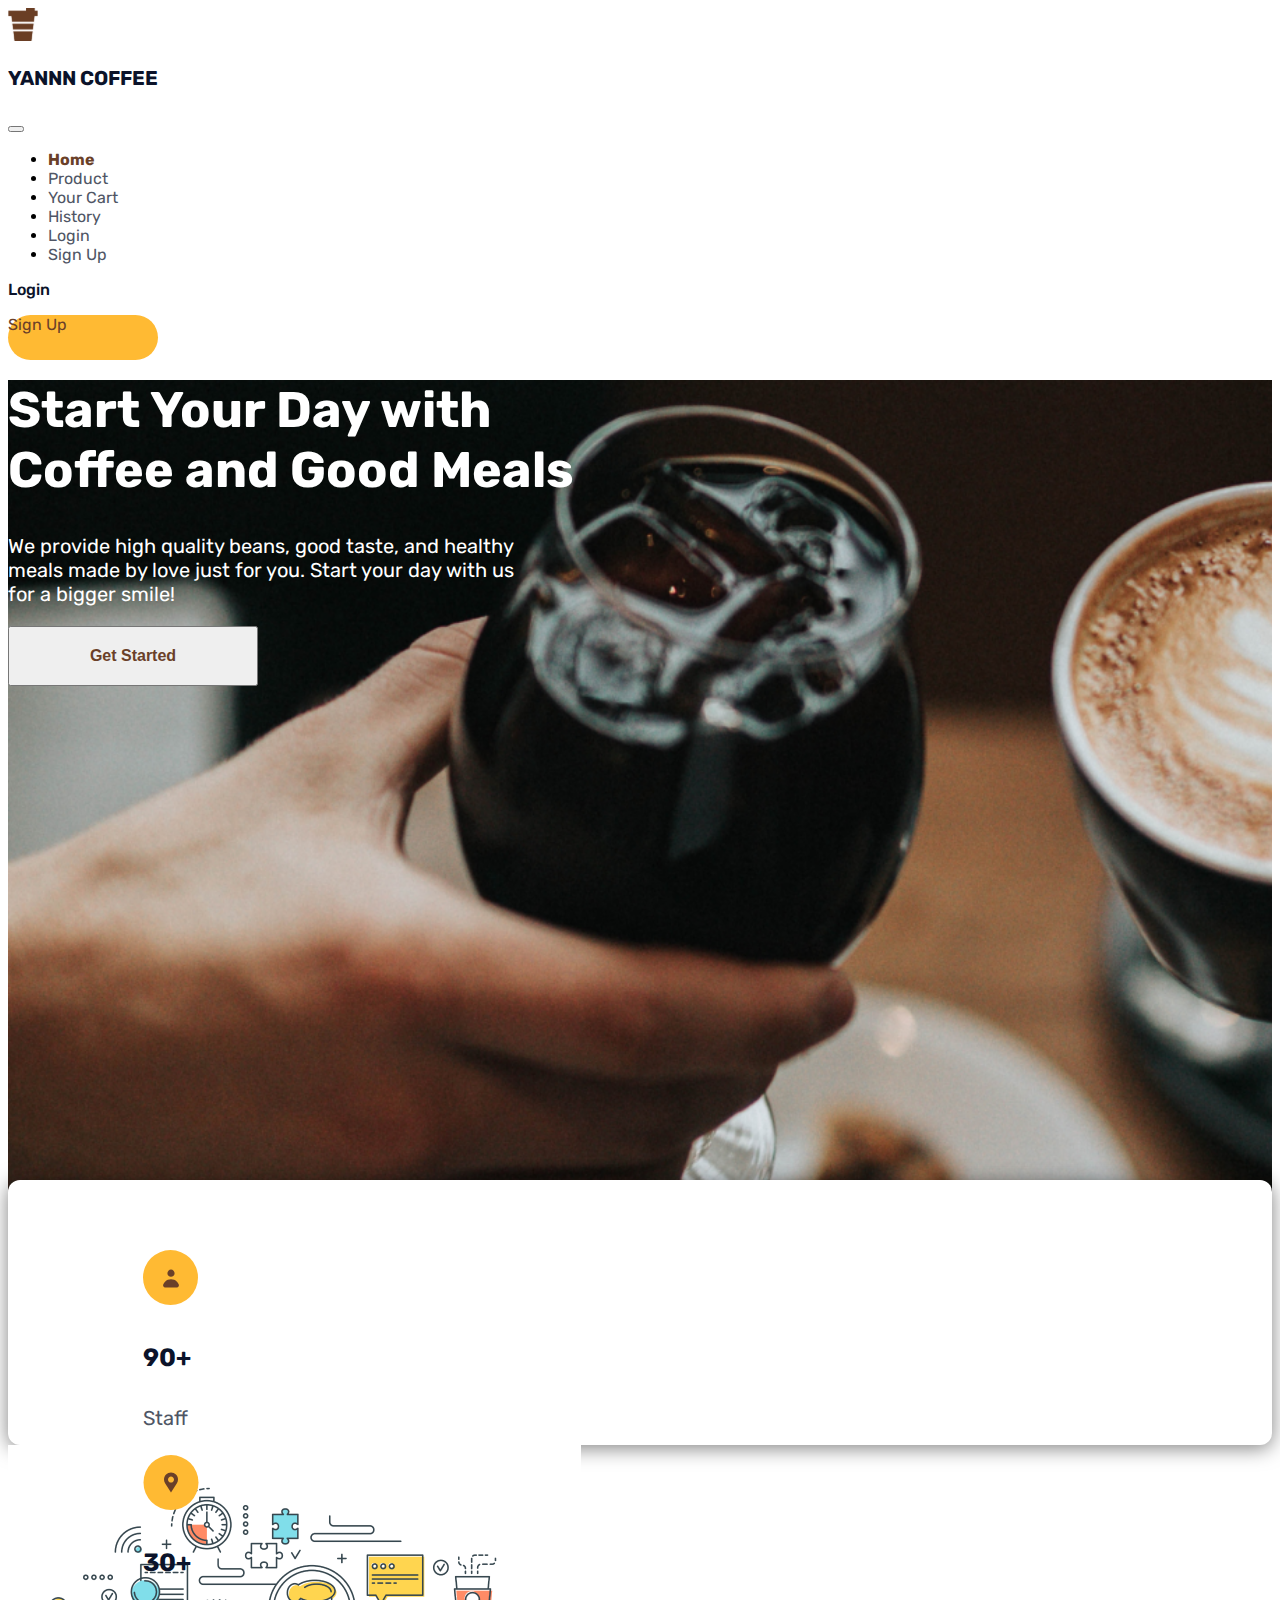
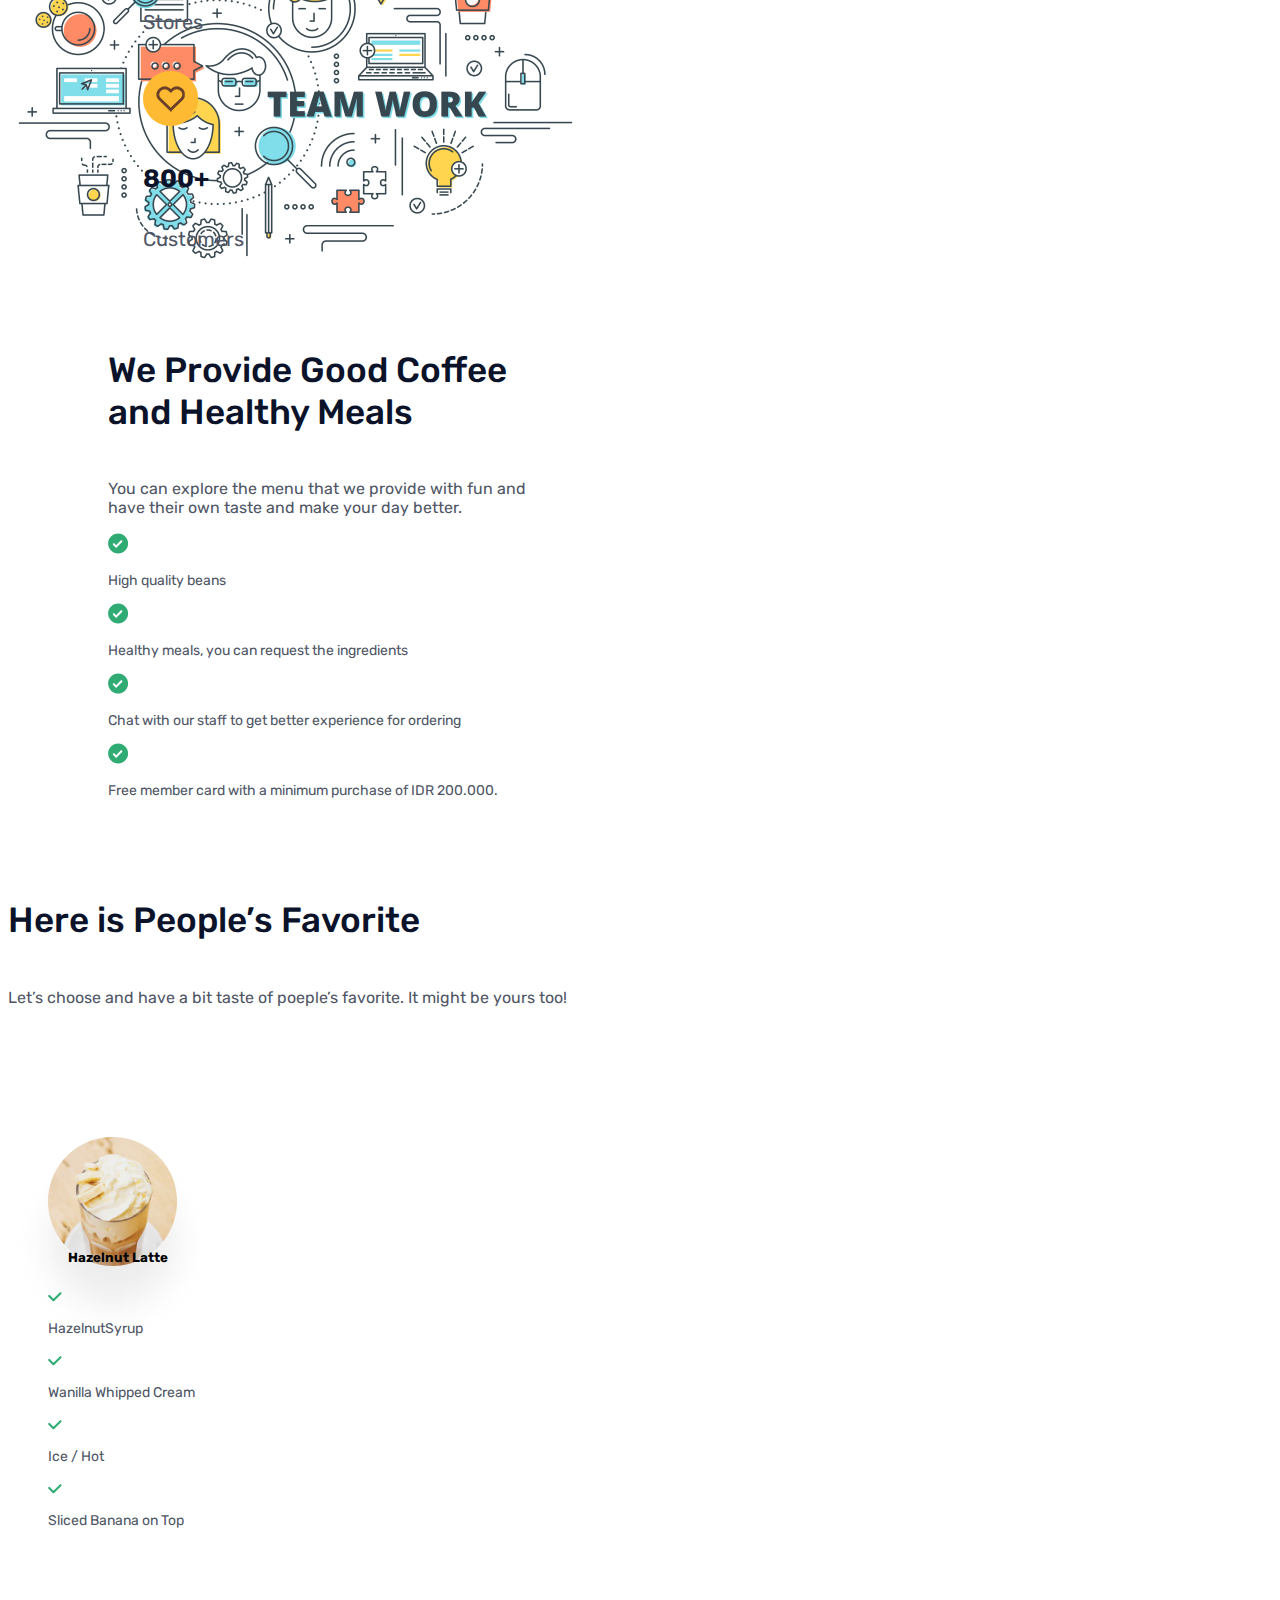
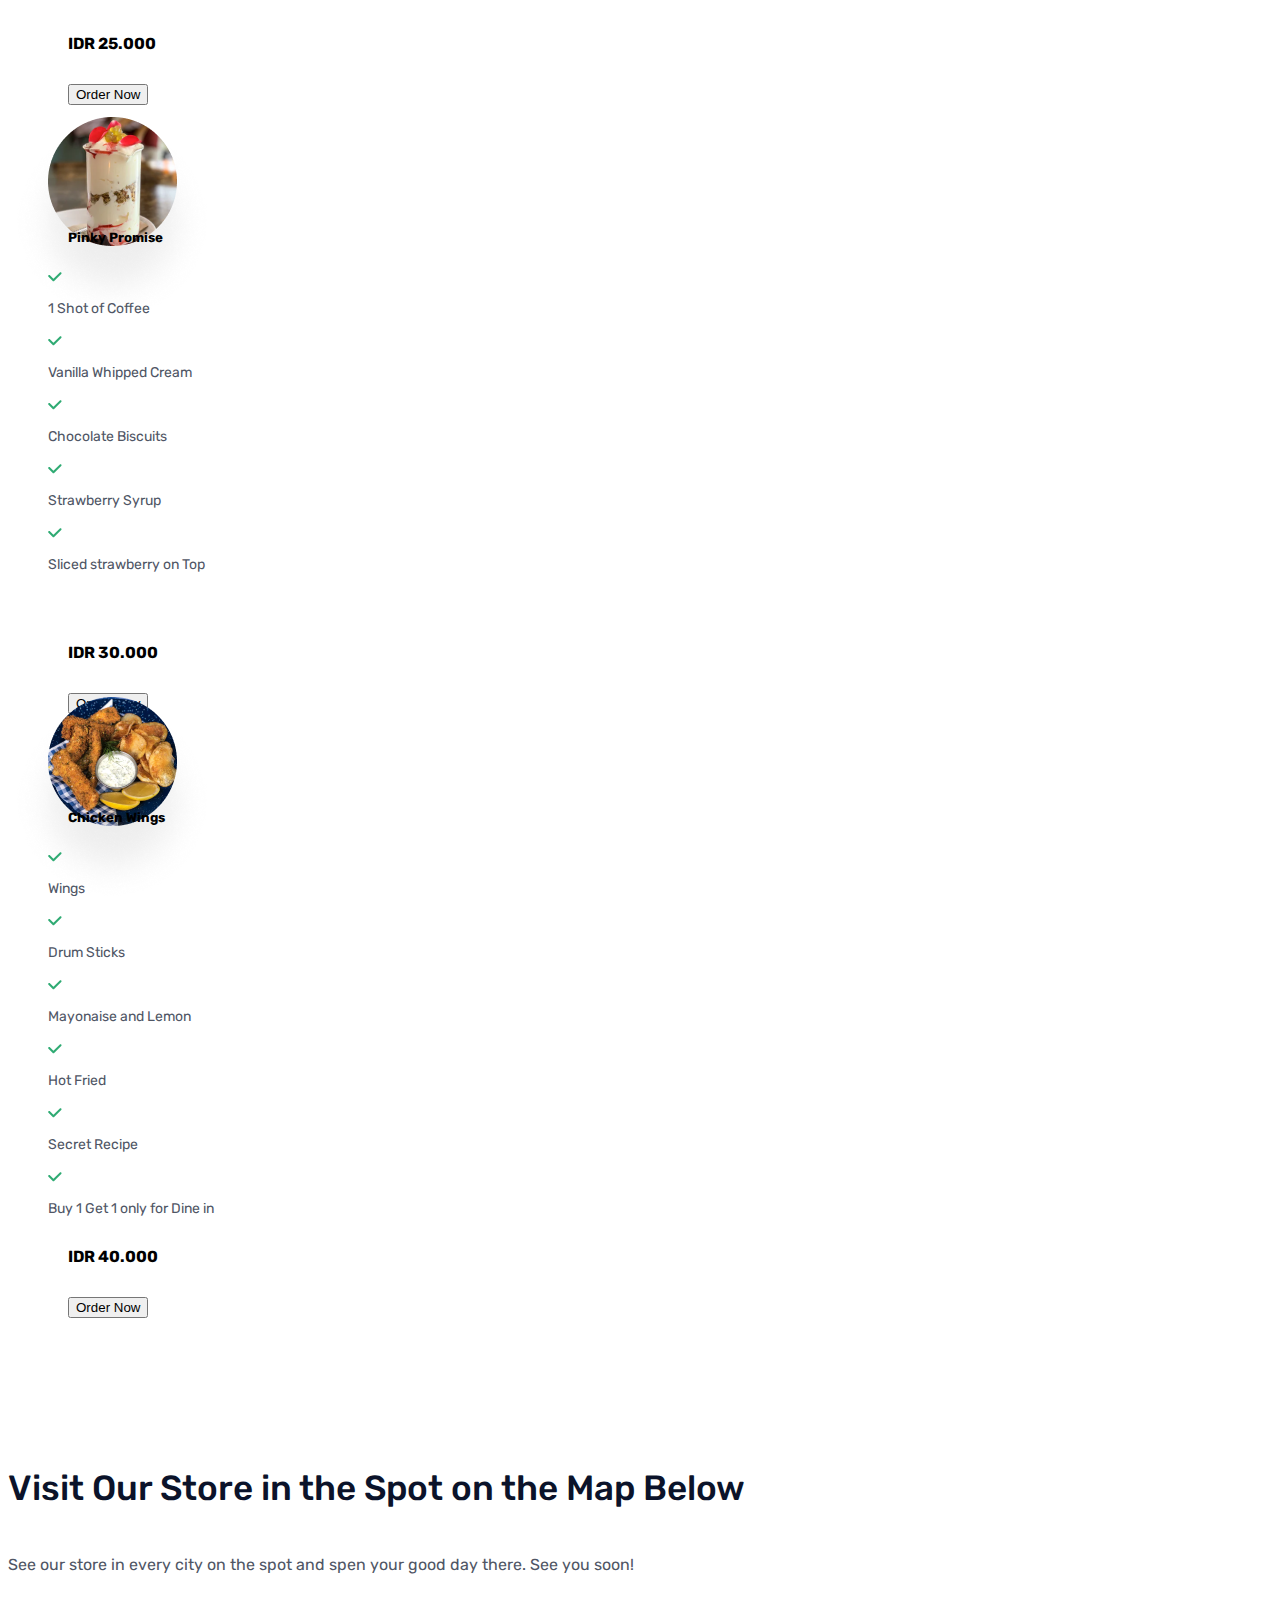
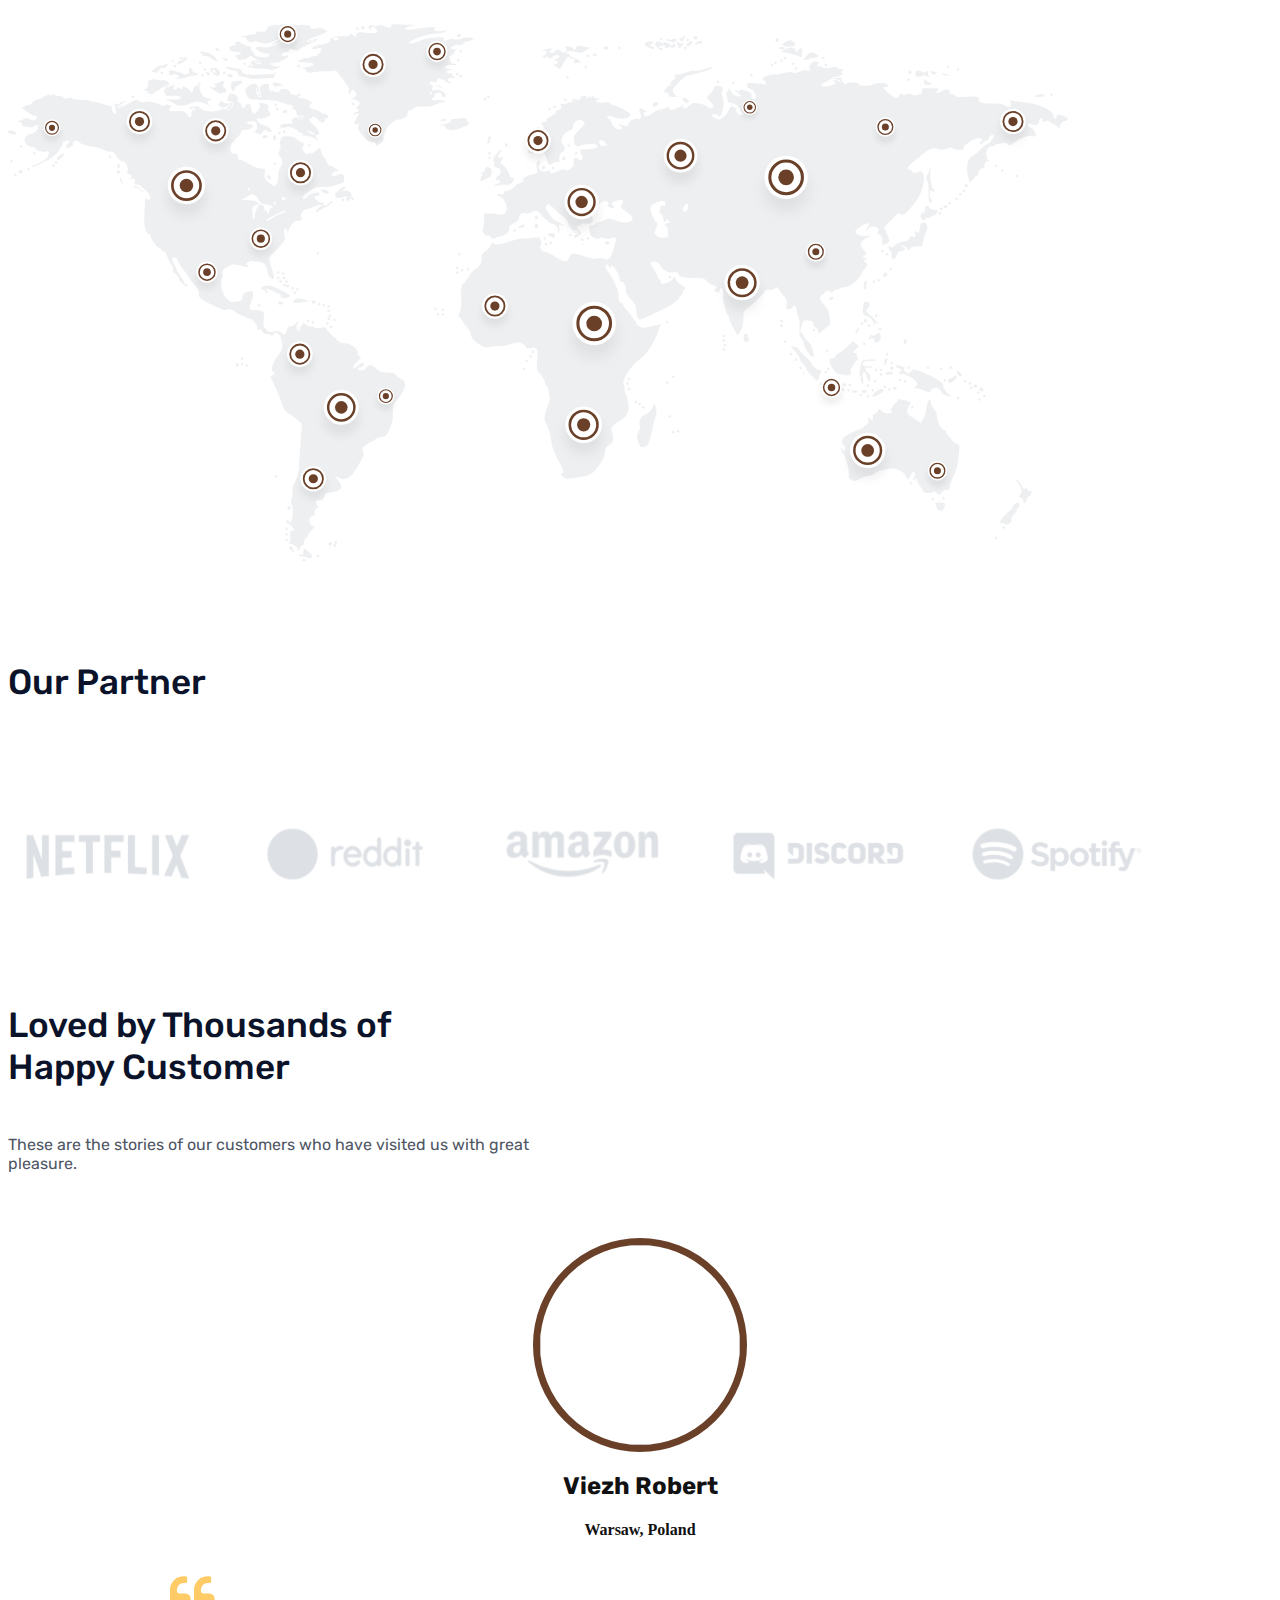
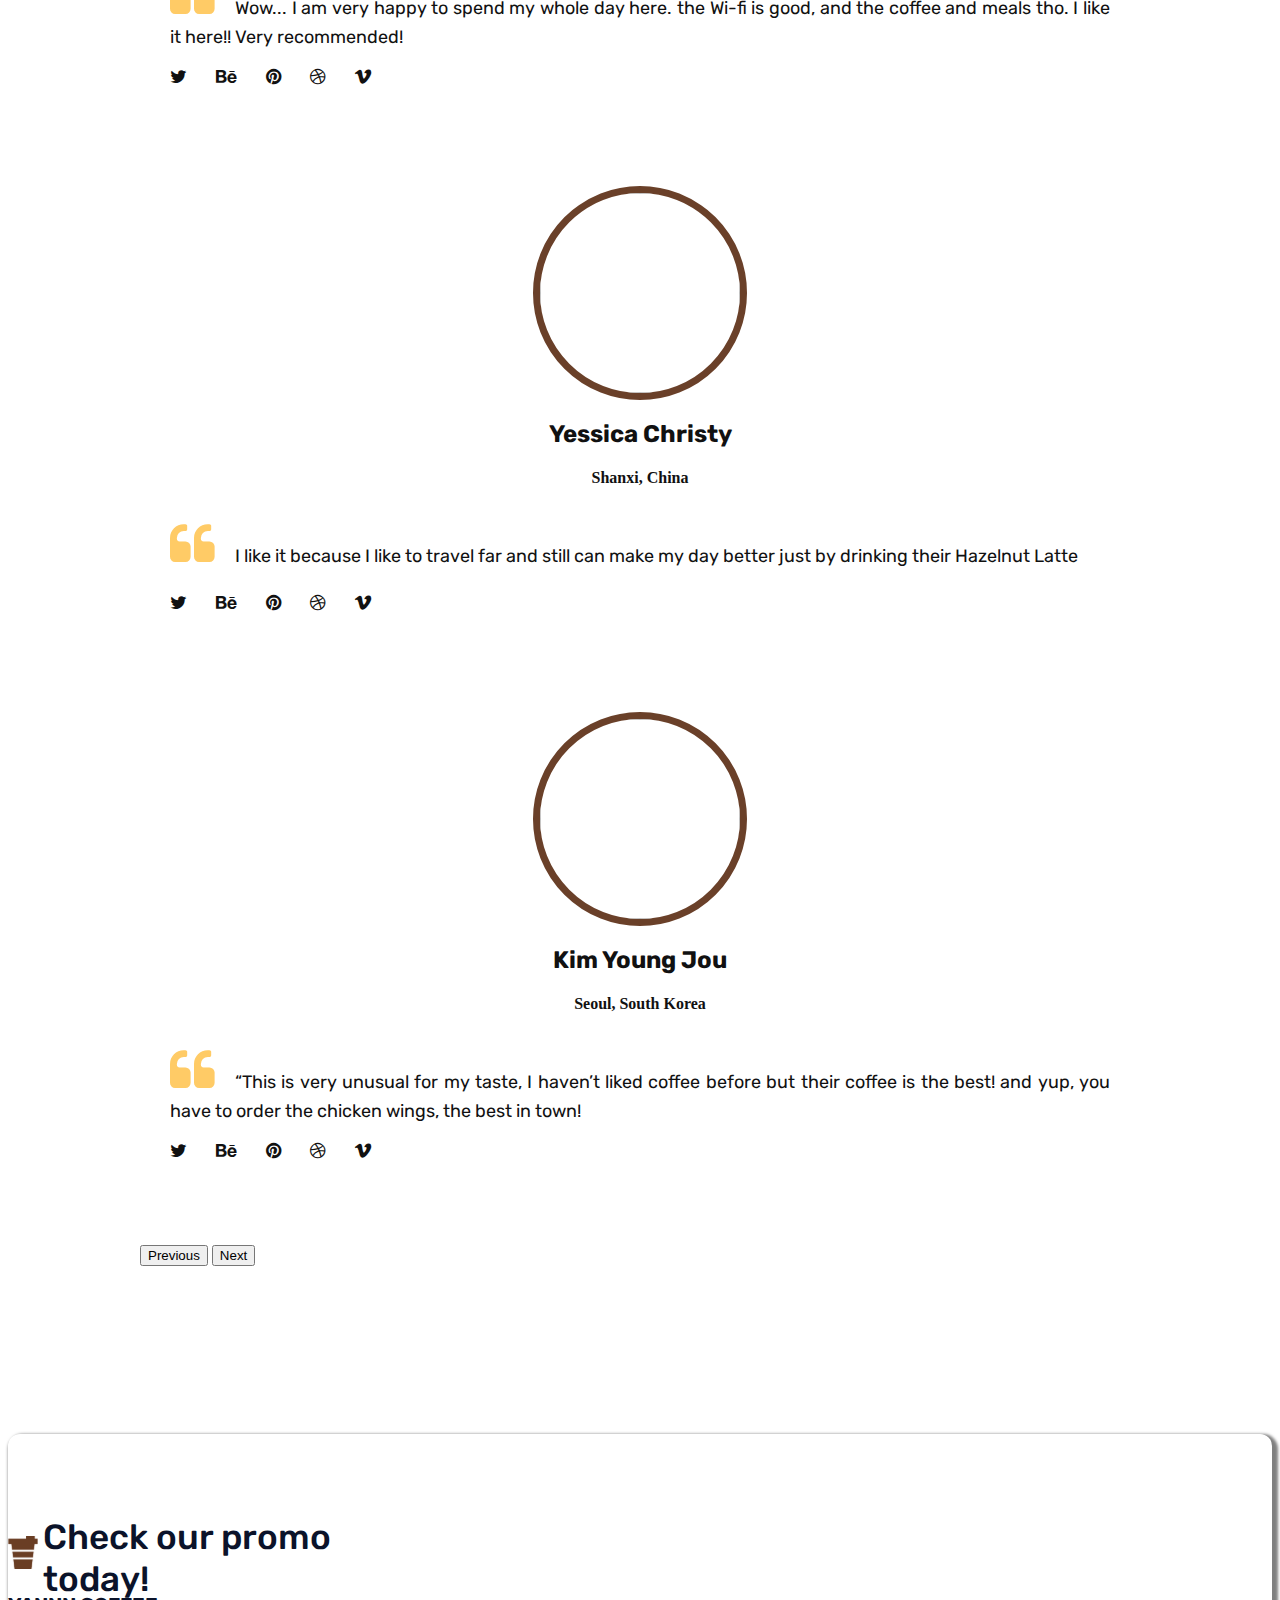
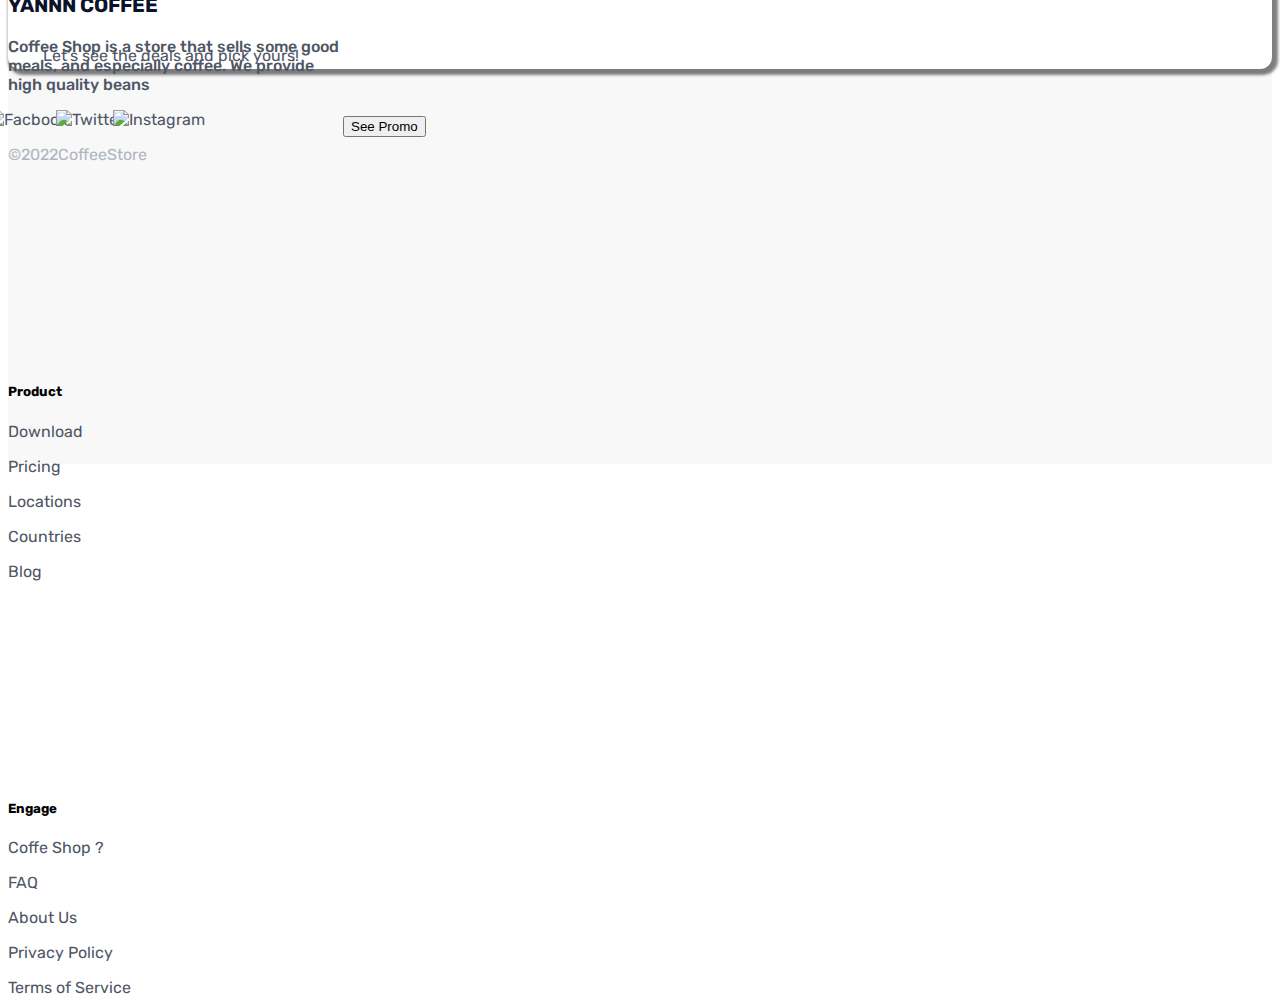
==== commit 3b9a3303: "Menyelesaikan responsive mobile untuk laman home dan navbar untuk semua page" ====
--- a/week1/coffee shop/index.html
+++ b/week1/coffee shop/index.html
@@ -6,18 +6,19 @@
     <meta name="viewport" content="width=device-width, initial-scale=1.0">
 
     <!-- Bootstrap v5.2 -->
-    <link href="https://cdn.jsdelivr.net/npm/bootstrap@5.2.3/dist/css/bootstrap.min.css" rel="stylesheet"
-    integrity="sha384-rbsA2VBKQhggwzxH7pPCaAqO46MgnOM80zW1RWuH61DGLwZJEdK2Kadq2F9CUG65" crossorigin="anonymous">
+    <link rel="stylesheet" type="text/css" href="css/bootstrap.min.css">
 
     <!-- Google Font -->
     <link rel="preconnect" href="https://fonts.googleapis.com">
     <link rel="preconnect" href="https://fonts.gstatic.com" crossorigin>
     <link href="https://fonts.googleapis.com/css2?family=Rubik:wght@400;500;700&display=swap" rel="stylesheet">
+    <link rel="stylesheet" href="https://cdnjs.cloudflare.com/ajax/libs/font-awesome/4.7.0/css/font-awesome.css">
 
     <!-- CSS -->
-    <link rel="stylesheet" href="css/homepage.css">
+    <link rel="stylesheet" href="css/style.css">
     
-    <title>Homepage</title>
+    <title>YANNN Coffee Shop</title>
+    <link rel="icon" type="image/x-icon" href="img/coffeeLogo.svg">
 </head>
 <body>
 
@@ -37,23 +38,29 @@
                     <div class="collapse navbar-collapse justify-content-center" id="navbarNav">
                         <ul class="navbar-nav">
                             <li class="nav-item">
-                                <a class="nav-link active mx-2" aria-current="page" href="#">Home</a>
+                                <a class="nav-link active mx-2" aria-current="page" href="index.html">Home</a>
                             </li>
                             <li class="nav-item">
                                 <a class="nav-link mx-2" href="product.html">Product</a>
                             </li>
                             <li class="nav-item">
-                                <a class="nav-link mx-2" href="#">Your Cart</a>
+                                <a class="nav-link mx-2" href="yourcart.html">Your Cart</a>
                             </li>
                             <li class="nav-item">
-                                <a class="nav-link mx-2" href="#">History</a>
+                                <a class="nav-link mx-2" href="history.html">History</a>
+                            </li>
+                            <li class="nav-item">
+                                <a class="nav-link mx-2 d-lg-none" href="login.html">Login</a>
+                            </li>
+                            <li class="nav-item">
+                                <a class="nav-link mx-2 d-lg-none" href="signup.html">Sign Up</a>
                             </li>
                         </ul>
                     </div>
-                    <div class="me-4">
-                        <a href="login.html" style="color: #0B132A;">Login</a>
-                    </div>
-                    <div class="btn btn-warning rounded-pill px-5 py-3"><a href="signup.html" style="color: #6A4029;">Sign Up</a></div>
+                    <div class="me-4 d-none d-lg-block">
+                        <a href="login.html"><p style="color: #0B132A; font-weight: 500; font-size: 16px; margin-top: 15px;">Login</p></a>
+                    </div>
+                    <a href="signup.html" class="d-none d-lg-block" style="color: #6A4029;"><div class="btn btn-warning sign-up"><p style="margin-top: 4px;">Sign Up</p></div></a>
                 </div>
             </nav>
         </div>
@@ -62,15 +69,15 @@
 
     <!-- Section-1 : bg hero-1, typography, get started -->
     <section class="section-1">
-        <div class="mt-4 p-5 bg-primary text-white hero-1">
-            <div class="container ">
+        <div class="mt-4 p-5 bg-primary text-white hero-1"> <!--Jumbotron-->
+            <div class="container">
                 <div class="row">
-                    <div class="col-7">
-                        <h1 class="pt-5 typo-1-s1" style="font-weight:700 ;">Start Your Day with <br>Coffee and Good Meals</h1>
-                        <p class="py-2 typo-2-s1typo-1-s1">We provide high quality beans, good taste, and healthy <br>meals made by love just for you. Start your day with us <br>for a bigger smile!</p>
-                        <button class="btn btn-warning px-5 py-3 typo-3-s1">Get Started</button>
-                    </div>
-                    <div class="col"></div>
+                    <div class="col-lg-7 col-sm-12">
+                        <h1 class="pt-5 typo-1-s1">Start Your Day with <br>Coffee and Good Meals</h1>
+                        <p class="py-2 typo-2-s1">We provide high quality beans, good taste, and healthy <br>meals made by love just for you. Start your day with us <br>for a bigger smile!</p>
+                        <a href="product.html"><button class="btn btn-warning typo-3-s1 get-started">Get Started</button></a>
+                    </div>
+                    <div class="col-lg-5"></div>
                 </div>
             </div>
         </div>
@@ -78,7 +85,7 @@
     <!-- Section-1 End -->
 
         <!-- info panel start -->
-        <div class="container">
+        <div class="container d-lg-block d-none">
             <div class="row">
                 <div class="col info-panel">
                     <div class="row">
@@ -87,15 +94,19 @@
                             <h4>90+</h4>
                             <p>Staff</p>
                         </div>
+                        
                         <div class="col-lg">
                             <img src="img/homepage/location.svg" alt="icon" class="float-lg-start">
                             <h4>30+</h4>
                             <p>Stores</p>
-                        </div>
+                            <div class="vertical-line"></div>
+                        </div>
+                        
                         <div class="col-lg">
                             <img src="img/homepage/Server.png" alt="icon" class="float-lg-start">
                             <h4>800+</h4>
                             <p>Customers</p>
+                            <div class="vertical-line"></div>
                         </div>
                     </div>
                 </div>
@@ -107,10 +118,10 @@
     <section class="section-2">
         <div class="container">
             <div class="row pt-5">
-                <div class="col">
+                <div class="col-lg-6 d-lg-block d-none">
                     <div class="hero-2"></div>
                 </div>
-                <div class="col py-5 s2">
+                <div class="col-lg-6 col-sm-12 py-5 pe-5" style="padding-left: 6.25rem;">
                     <h4 class="typo-primary">We Provide Good Coffee <br>and Healthy Meals</h4>
                     <p class="typo-secondary py-3">You can explore the menu that we provide with fun and <br>have their own taste and make your day better.</p>
                     <div>
@@ -148,7 +159,7 @@
         <!-- 3 CARD START -->
         <div class="container mt-card">
             <div class="row row-cols-1 row-cols-md-3 g-4">
-                <div class="col text-start">
+                <div class="col text-start ms-5 ms-lg-0 my-5 my-lg-0">
                     <div class="card" style="height: 580px; width: 300px;">
                         <img src="img/homepage/card1.png" class="card-img-top" alt="card" style="margin-top: -90px;">
                         <div class="card-body">
@@ -176,7 +187,7 @@
                         </div>
                     </div>
                 </div>
-                <div class="col text-start">
+                <div class="col text-start ms-5 ms-lg-0 my-5 my-lg-0">
                     <div class="card" style="height: 580px; width: 300px;">
                         <img src="img/homepage/card2.png" class="card-img-top" alt="card" style="margin-top: -90px;">
                         <div class="card-body">
@@ -208,7 +219,7 @@
                         </div>
                     </div>
                 </div>
-                <div class="col text-start">
+                <div class="col text-start ms-5 ms-lg-0 my-5 my-lg-0">
                     <div class="card" style="height: 580px; width: 300px;">
                         <img src="img/homepage/card3.png" class="card-img-top" alt="card" style="margin-top: -90px;">
                         <div class="card-body">
@@ -247,12 +258,10 @@
             </div>
         </div>
         <!-- 3 CARD END -->
-        
-
     </section>
 
     <!-- Section-4 : Visit our store.., Map -->
-    <section class="section-4">
+    <section class="section-4 d-lg-block d-none">
         <div class="container mt-5">
             <div class="container">
                 <div class="row text-center">
@@ -268,7 +277,7 @@
 
     <!-- Section-5 : Our Partner -->
     <section class="section-5">
-        <div class="container">
+        <div class="container d-lg-block d-none">
             <div class="row text-center">
                 <div class="col">
                     <h4 class="typo-primary">Our Partner</h4>
@@ -282,9 +291,113 @@
                 <p class="typo-secondary py-3">These are the stories of our customers who have visited us with great <br>pleasure.</p>
             </div>
         </div>
-        <!-- Testimonial start -->
-        
-        <!-- Testimonial End -->
+
+        <!-- Testimonial : Sliding Carousel Start -->
+        <div class="testimonials">
+            <div id="carouselExampleControls" class="carousel slide" data-bs-ride="carousel">
+                <div class="carousel-inner">
+                    <div class="carousel-item active">
+                        <div class="single-item">
+                            <div class="row">
+                                <div class="col-md-5">
+                                    <div class="profile">
+                                        <div class="img-area">
+                                            <img src="img/homepage/testi1.svg" alt="">
+                                        </div>
+                                        <div class="bio">
+                                            <h2>Viezh Robert</h2>
+                                            <h4>Warsaw, Poland</h4>
+                                        </div>
+                                    </div>
+                                </div>
+                                <div class="col-md-6">
+                                    <div class="content">
+                                        <p><span><i class="fa fa-quote-left"></i></span>Wow... I am very happy to spend my whole day here. the Wi-fi is good, and the coffee and meals tho. I like it here!! Very recommended!</p>
+                                        <p class="socials">
+                                            <i class="fa fa-twitter"></i>
+                                            <i class="fa fa-behance"></i>
+                                            <i class="fa fa-pinterest"></i>
+                                            <i class="fa fa-dribbble"></i>
+                                            <i class="fa fa-vimeo"></i>
+                                        </p>
+                                    </div>
+                                </div>
+                            </div>
+                        </div>
+                    </div>
+                    <div class="carousel-item">
+                        <div class="single-item">
+                            <div class="row">
+                                <div class="col-md-5">
+                                    <div class="profile">
+                                        <div class="img-area">
+                                            <img src="img/homepage/testi2.svg" alt="">
+                                        </div>
+                                        <div class="bio">
+                                            <h2>Yessica Christy</h2>
+                                            <h4>Shanxi, China</h4>
+                                        </div>
+                                    </div>
+                                </div>
+                                <div class="col-md-6">
+                                    <div class="content">
+                                        <p><span><i class="fa fa-quote-left"></i></span>I like it because I like to travel far and still can make my day better just by drinking their Hazelnut Latte</p>
+                                        <p class="socials">
+                                            <i class="fa fa-twitter"></i>
+                                            <i class="fa fa-behance"></i>
+                                            <i class="fa fa-pinterest"></i>
+                                            <i class="fa fa-dribbble"></i>
+                                            <i class="fa fa-vimeo"></i>
+                                        </p>
+                                    </div>
+                                </div>
+                            </div>
+                        </div>
+                    </div>
+                    <div class="carousel-item">
+                        <div class="single-item">
+                            <div class="row">
+                                <div class="col-md-5">
+                                    <div class="profile">
+                                        <div class="img-area">
+                                            <img src="img/homepage/testi3.svg" alt="">
+                                        </div>
+                                        <div class="bio">
+                                            <h2>Kim Young Jou</h2>
+                                            <h4>Seoul, South Korea</h4>
+                                        </div>
+                                    </div>
+                                </div>
+                                <div class="col-md-6">
+                                    <div class="content">
+                                        <p><span><i class="fa fa-quote-left"></i></span>“This is very unusual for my taste, I haven’t liked coffee before but their coffee is the best! and yup, you have to order the chicken wings, the best in town!</p>
+                                        <p class="socials">
+                                            <i class="fa fa-twitter"></i>
+                                            <i class="fa fa-behance"></i>
+                                            <i class="fa fa-pinterest"></i>
+                                            <i class="fa fa-dribbble"></i>
+                                            <i class="fa fa-vimeo"></i>
+                                        </p>
+                                    </div>
+                                </div>
+                            </div>
+                        </div>
+                    </div>
+                </div>
+                <button class="carousel-control-prev" type="button" data-bs-target="#carouselExampleControls"
+                    data-bs-slide="prev">
+                    <span class="carousel-control-prev-icon" aria-hidden="true"></span>
+                    <span class="visually-hidden">Previous</span>
+                </button>
+                <button class="carousel-control-next" type="button" data-bs-target="#carouselExampleControls"
+                    data-bs-slide="next">
+                    <span class="carousel-control-next-icon" aria-hidden="true"></span>
+                    <span class="visually-hidden">Next</span>
+                </button>
+            </div>
+        </div>
+        <!-- Testimonial : Sliding Carousel End -->
+
     </section>
 
     <!-- Footer Start -->
@@ -292,43 +405,67 @@
         <div class="container-fluid" style="background-color: #F8F8F8; height: 528px;">
             <div class="container">
                 <div class="row">
-                    <div class="col-8 pt-footer">
+                    <div class="col-lg-8 col-9 pt-footer">
                         <a href="index.html">
                             <img src="img/coffeeLogo.svg" alt="logo" class="pb-2">
-                            <p class="d-inline ps-2" style="text-decoration: none; color: #0B132A; font-size: 20px; font-weight: 700;">YANNN COFFEE</p>
+                            <p class="d-inline ps-2"
+                                style="text-decoration: none; color: #0B132A; font-size: 20px; font-weight: 700;">YANNN
+                                COFFEE</p>
                         </a>
                         <p class="mt-3" style="font-size: 16px; font-weight: 500; color: #4F5665;">
-                            Coffee Shop is a store that sells some good <br>meals, and especially coffee. We provide <br>high quality beans
+                            Coffee Shop is a store that sells some good <br>meals, and especially coffee. We provide
+                            <br>high quality beans
                         </p>
                         <div class="d-lg-flex">
-                            <a href="https://www.facebook.com/ryanagungsamudra/" target="_blank" style="margin-left: -20px;">
-                                <img src="../coffee shop/img/homepage/Facebook.svg" alt="Facbook">
+                            <a href="https://www.facebook.com/ryanagungsamudra/" target="_blank"
+                                style="margin-left: -20px;">
+                                <img src="img/Facebook.svg" alt="Facbook">
                             </a>
                             <a href="https://mobile.twitter.com/ryansamudra67" target="_blank" style="margin-left: -15px;">
-                                <img src="../coffee shop/img/homepage/Twitter.svg" alt="Twitter">
+                                <img src="img/Twitter.svg" alt="Twitter">
                             </a>
                             <a href="https://instagram.com/ryanagungsamudra/" target="_blank" style="margin-left: -15px;">
-                                <img src="../coffee shop/img/homepage/Instagram.svg" alt="Instagram">
+                                <img src="img/Instagram.svg" alt="Instagram">
                             </a>
                         </div>
-                        
+    
                         <p style="color: #AFB5C0; font-size: 16px; font-weight: 400;">©2022CoffeeStore</p>
                     </div>
-                    <div class="col-2 pt-footer">
+                    <div class="col-lg-2 col-3 pt-footer">
                         <h5 class="mb-4">Product</h5>
-                        <a href="#"><p>Download</p></a>
-                        <a href="#"><p>Pricing</p></a>
-                        <a href="#"><p>Locations</p></a>
-                        <a href="#"><p>Countries</p></a>
-                        <a href="#"><p>Blog</p></a>
-                    </div>
-                    <div class="col-2 pt-footer">
+                        <a href="#">
+                            <p>Download</p>
+                        </a>
+                        <a href="#">
+                            <p>Pricing</p>
+                        </a>
+                        <a href="#">
+                            <p>Locations</p>
+                        </a>
+                        <a href="#">
+                            <p>Countries</p>
+                        </a>
+                        <a href="#">
+                            <p>Blog</p>
+                        </a>
+                    </div>
+                    <div class="col-lg-2 pt-footer d-lg-block d-none">
                         <h5 class="mb-4">Engage</h5>
-                        <a href="#"><p>Coffe Shop ?</p></a>
-                        <a href="#"><p>FAQ</p></a>
-                        <a href="#"><p>About Us</p></a>
-                        <a href="#"><p>Privacy Policy</p></a>
-                        <a href="#"><p>Terms of Service</p></a>
+                        <a href="#">
+                            <p>Coffe Shop ?</p>
+                        </a>
+                        <a href="#">
+                            <p>FAQ</p>
+                        </a>
+                        <a href="#">
+                            <p>About Us</p>
+                        </a>
+                        <a href="#">
+                            <p>Privacy Policy</p>
+                        </a>
+                        <a href="#">
+                            <p>Terms of Service</p>
+                        </a>
                     </div>
                 </div>
             </div>
@@ -337,32 +474,27 @@
     <!-- Footer End -->
 
         <!-- info panel footer start -->
-                <div class="container">
-                    <div class="row info-panel-footer">
-                        <div class="col">
-                            <div class="container-fluid">
-                                <div class="container">
-                                    <div class="row">
-                                        <div class="col">
-                                            <h4 class="typo-primary">Check our promo <br>today!</h4>
-                                            <p class="typo-secondary">Let's see the deals and pick yours!</p>
-                                        </div>
-                                        <div class="col">
-                                            <button class="btn btn-warning px-5 py-3">See Promo</button>
-                                        </div>
-                                    </div>
-                                </div>
-                            </div>
-                        </div>
-                    </div>
-                </div>
-                <!-- info panel footer end -->
-
-    <script src="https://cdn.jsdelivr.net/npm/@popperjs/core@2.11.6/dist/umd/popper.min.js"
-        integrity="sha384-oBqDVmMz9ATKxIep9tiCxS/Z9fNfEXiDAYTujMAeBAsjFuCZSmKbSSUnQlmh/jp3"
-        crossorigin="anonymous"></script>
-    <script src="https://cdn.jsdelivr.net/npm/bootstrap@5.2.3/dist/js/bootstrap.min.js"
-        integrity="sha384-cuYeSxntonz0PPNlHhBs68uyIAVpIIOZZ5JqeqvYYIcEL727kskC66kF92t6Xl2V"
-        crossorigin="anonymous"></script>
+        <div class="container d-lg-block d-none">
+            <div class="row info-panel-footer">
+                <div class="col">
+                    <div class="container-fluid">
+                        <div class="container">
+                            <div class="row">
+                                <div class="col">
+                                    <h4 class="typo-primary">Check our promo <br>today!</h4>
+                                    <p class="typo-secondary">Let's see the deals and pick yours!</p>
+                                </div>
+                                <div class="col">
+                                    <a href="product.html"><button class="btn btn-warning px-5 py-3">See Promo</button></a>
+                                </div>
+                            </div>
+                        </div>
+                    </div>
+                </div>
+            </div>
+        </div>
+        <!-- info panel footer end -->
+
+        <script type="text/javascript" src="js/bootstrap.min.js"></script>
 </body>
 </html>--- a/week1/coffee shop/css/style.css
+++ b/week1/coffee shop/css/style.css
@@ -0,0 +1,237 @@
+@media screen and (max-width : 576px) {
+    body {
+        overflow-x: hidden;
+    }
+    .hero-1 {
+        background-position-x: -48rem;
+    }
+}
+
+/* Navbar */
+body {
+    font-family: 'Rubik', sans-serif;
+    overflow-x: hidden;
+    
+}
+.navbar-brand {
+    font-weight:700;
+    font-size: 20px; 
+    color: #0B132A;
+}
+.nav-link.active {
+    font-weight: 700;
+    font-size: 16px;
+    color: #6A4029;
+}
+.nav-link {
+    font-weight: 400;
+    font-size: 16px;
+    color: #4F5665;
+}
+.nav-link:hover {
+    border-bottom: 1px solid #6A4029;
+}
+a {
+    text-decoration: none;
+}
+img {
+    max-width: 100%;
+    height: auto;
+}
+.btn.btn-warning.get-started {
+    width: 250px;
+    height: 60px;
+}
+.btn.btn-warning.sign-up {
+    width: 150px;
+    height: 45px;
+    background-color: #FFBA33;
+    border-radius: 50px;
+}
+.btn.btn-warning:hover {
+    background-color: #6A4029;
+    border-color: #6A4029;
+    color: #FFFFFF;
+}
+
+/* SECTION 1 */
+.hero-1 {
+    background-image: url(../img/homepage/hero-1.png);
+    background-size: cover;
+    height: 100vh;
+    width: 100%;
+}
+.typo-1-s1 {
+    font-weight: 700;
+    font-size: 50px;
+    color: #FFFFFF;
+    margin-top: 20px;
+}
+.typo-2-s1 {
+    font-weight: 400;
+    font-size: 20px;
+    color: #FFFFFF;
+}
+.typo-3-s1 {
+    font-weight: 700;
+    font-size: 16px;
+    color: #6A4029;
+}
+/* info panel */
+.info-panel {
+    box-shadow: 0 3px 20px rgba(0, 0, 0, 0.5);
+    border-radius: 12px;
+    margin-top: -100px;
+    background-color: #FFFFFF;
+    height: 200px;
+    padding-top: 65px;
+    padding-left: 135px;
+}
+.info-panel img {
+    margin-right: 15px;
+    margin-top: 5px;
+}
+.info-panel h4 {
+    font-weight: 700;
+    font-size: 25px;
+    color: #0B132A;
+}
+.info-panel p {
+    font-weight: 400;
+    font-size: 20px;
+    color: #4F5665;
+}
+.vertical-line {
+    border-left: 3px solid #EEEFF2;
+    height: 125px;
+    margin-top: -113px;
+    margin-left: -100px;
+}
+
+/* SECTION 2 */
+.hero-2 {
+    background-image: url(../img/homepage/hero-2.png);
+    background-size: cover;
+    height: 457px;
+    width: 573px;
+}
+.typo-primary {
+    font-weight: 500;
+    font-size: 35px;
+    color: #0B132A;
+}
+.typo-secondary {
+    font-weight: 400;
+    font-size: 16px;
+    color: #4F5665;
+}
+.typo-3-s2 {
+    font-weight: 400;
+    font-size: 14px;
+    color: #4F5665;
+}
+
+/* SECTION 3 */
+.section-3 {
+    margin-top: 100px;
+}
+.mt-card {
+    margin-top: 220px;
+}
+
+/* SECTION 4 */
+.section-4 {
+    margin-top: 100px;
+}
+.hero-map {
+    margin-top: 50px;
+    background-image: url(../img/homepage/hero-map.svg);
+    background-size: cover;
+    height: 537px;
+    max-width: 1060px;
+}
+
+/* SECTION 5 */
+.section-5 {
+    margin-top: 100px;
+}
+.sponsored {
+    background-image: url(../img/homepage/sponsored.svg);
+    background-size: cover;
+    height: 208px;
+    width: 1135px;
+}
+
+/* CAROUSEL SLIDING START*/
+.testimonials {
+    max-width: 1000px;
+    padding: 0 15px 50px;
+    margin: 0 auto 80px auto;
+}
+.single-item {
+    background: #fff;
+    color: #111;
+    padding: 15px;
+    margin: 50px 15px;
+}
+.profile {
+    margin-bottom: 30px;
+    text-align: center;
+}
+.img-area {
+    margin: 0 15px 15px 15px;
+}
+.img-area img {
+    height: 200px;
+    width: 200px;
+    border-radius: 50%;
+    border: 7px solid #6A4029;
+    opacity: 105%;
+}
+.content {
+    font-size: 18px;
+}
+.content p {
+    text-align: justify;
+}
+.content p span {
+    font-size: 48px;
+    margin-right: 20px;
+    color:#FFBA33;
+    opacity: 75%;
+}
+.socials i {
+    margin-right: 25px;
+}
+.bio h4 {
+    font-family: 'Berkshire Swash', cursive;
+}
+.carousel-control-next-icon,
+.carousel-control-prev-icon {
+    background-color:#FFBA33;
+}
+/* CAROUSEL SLIDING END */
+
+/* info panel footer */
+.info-panel-footer {
+    box-shadow: 3px 3px 3px 3px rgba(0, 0, 0, 0.5);
+    border-radius: 12px;
+    background-color: #FFFFFF;
+    height: 200px;
+    margin-top: -630px;
+    padding-top: 35px;
+    padding-left: 35px;
+}
+.info-panel-footer button {
+    margin-left: 300px;
+    margin-top: 35px;
+}
+.pt-footer {
+    margin-top: 220px;
+}
+footer a {
+    text-decoration: none;
+    color: #4F5665;
+    font-size: 16px;
+    font-weight: 400;
+}
